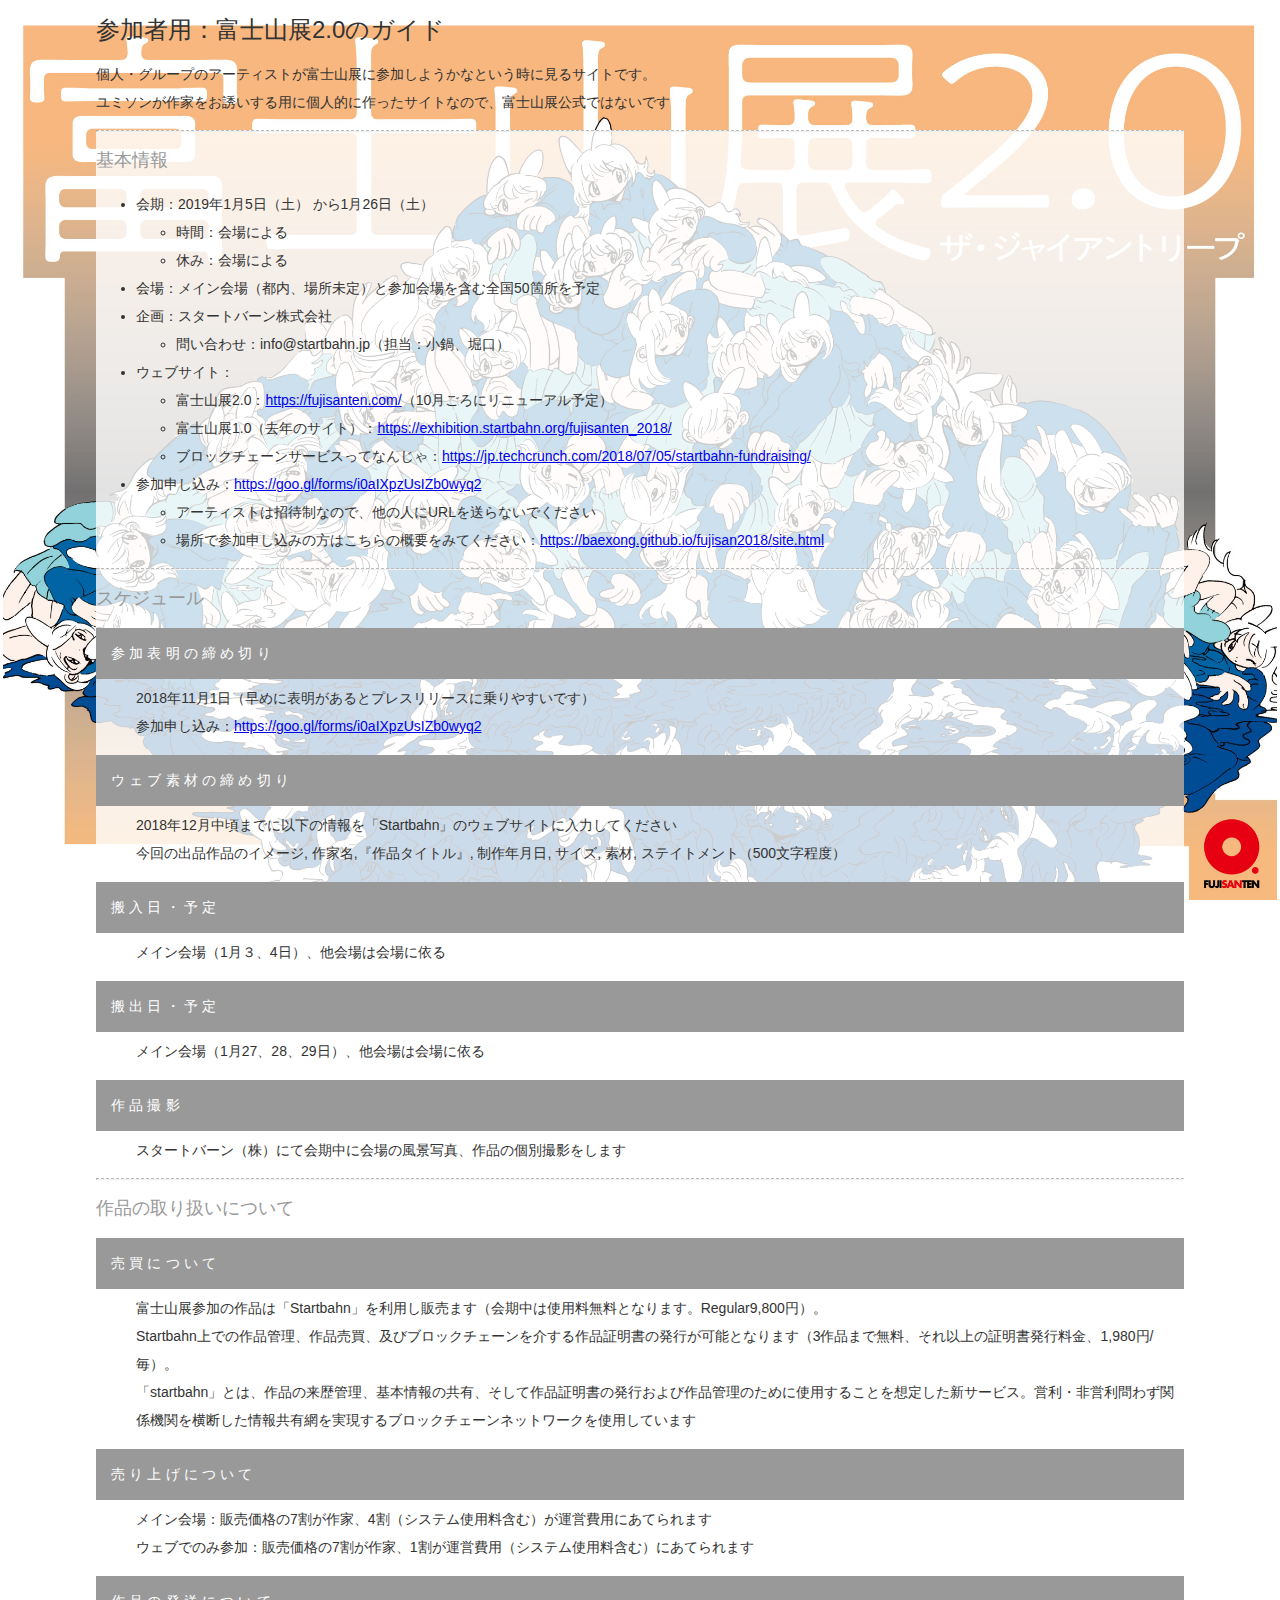
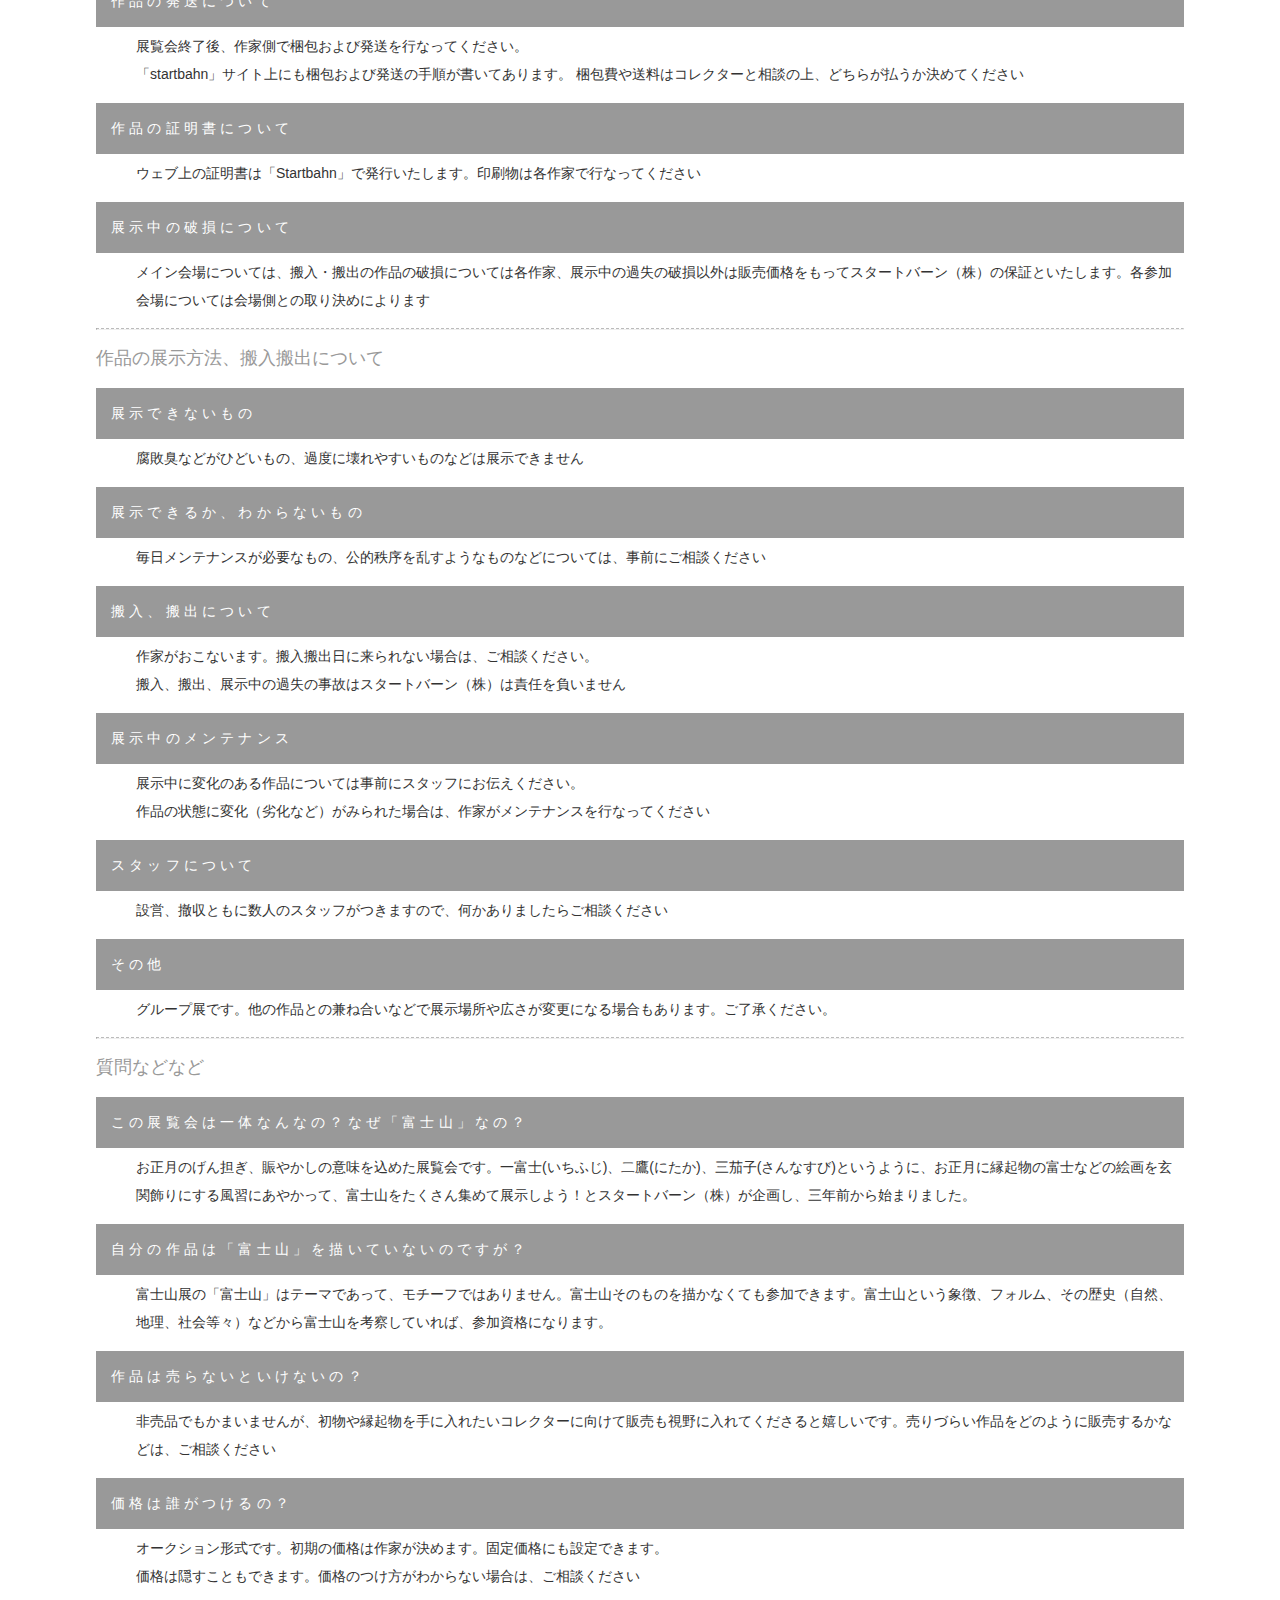
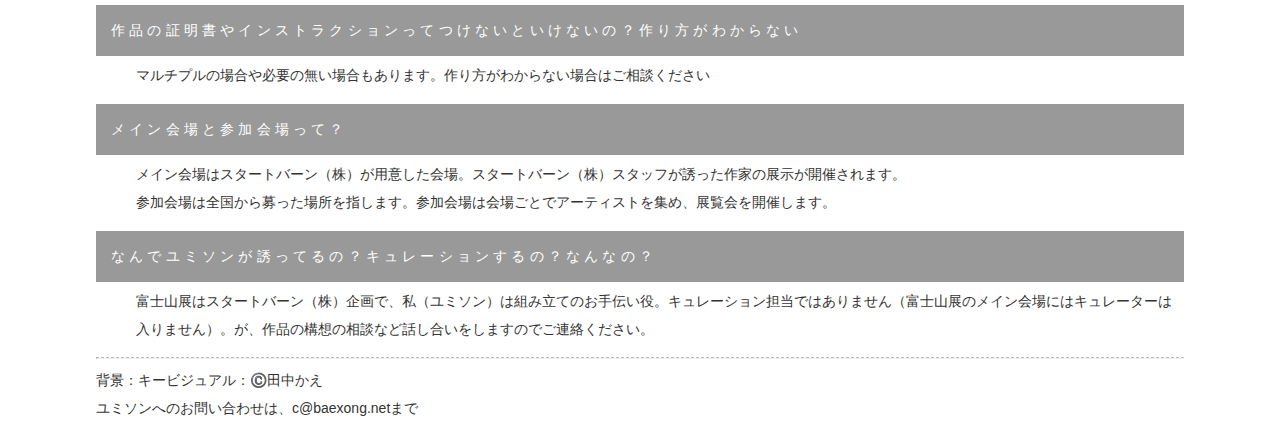
==== index.html @ 111a47f2 "Update index.html" ====
<!DOCTYPE html PUBLIC "-//W3C//DTD XHTML 1.0 Transitional//EN" "http://www.w3.org/TR/xhtml1/DTD/xhtml1-transitional.dtd">
<html xmlns="http://www.w3.org/1999/xhtml">
<head>
<meta name="ROBOTS" content="NOINDEX,NOFOLLOW">
<meta http-equiv="Content-Type" content="text/html; charset=UTF-8" />
<title>fujisanten2018-QandA</title>
<link href="main.css" rel="stylesheet" type="text/css" />
</head>

<body>
<div>
  <h1>参加者用：富士山展2.0のガイド</h1>
  <p>個人・グループのアーティストが富士山展に参加しようかなという時に見るサイトです。<br />ユミソンが作家をお誘いする用に個人的に作ったサイトなので、富士山展公式ではないです</p>
</div>
<div class="info-main">
  <hr />
  <h2>基本情報</h2>
  <ul>
    <li>会期：2019年1月5日（土） から1月26日（土）
      <ul>
        <li>時間：会場による</li>
        <li>休み：会場による</li>
      </ul>
    </li>
    <li>会場：メイン会場（都内、場所未定）と参加会場を含む全国50箇所を予定</li>
    <li>企画：スタートバーン株式会社
      <ul>
        <li>問い合わせ：info@startbahn.jp（担当：小鍋、堀口）</li>
      </ul>
    </li>
    <li>ウェブサイト：
      <ul>
        <li>富士山展2.0：<a href="https://fujisanten.com" target="_blank">https://fujisanten.com/</a>（10月ごろにリニューアル予定）</li>
        <li>富士山展1.0（去年のサイト）：<a href="https://exhibition.startbahn.org/fujisanten_2018/" target="_blank">https://exhibition.startbahn.org/fujisanten_2018/</a></li>
        <li>ブロックチェーンサービスってなんじゃ：<a href="https://jp.techcrunch.com/2018/07/05/startbahn-fundraising/" target="_blank">https://jp.techcrunch.com/2018/07/05/startbahn-fundraising/</a></li>
      </ul>
    </li>
    <li>
      参加申し込み：<a href="https://goo.gl/forms/i0aIXpzUsIZb0wyq2" target="new">https://goo.gl/forms/i0aIXpzUsIZb0wyq2</a>
      <ul>
        <li>アーティストは招待制なので、他の人にURLを送らないでください </li>
        <li>場所で参加申し込みの方はこちらの概要をみてください：<a href="https://baexong.github.io/fujisan2018/site.html" target="_blank">https://baexong.github.io/fujisan2018/site.html</a></li>
      </ul>
    </li>
  </ul>
  <hr />
  <h2>スケジュール</h2>
  <dl>
    <dt>参加表明の締め切り</dt>
    <dd>2018年11月1日（早めに表明があるとプレスリリースに乗りやすいです）<br />
      参加申し込み：<a href="https://goo.gl/forms/i0aIXpzUsIZb0wyq2" target="new">https://goo.gl/forms/i0aIXpzUsIZb0wyq2</a></dd>
    <dt>ウェブ素材の締め切り</dt>
    <dd>2018年12月中頃までに以下の情報を「Startbahn」のウェブサイトに入力してください<br />
      今回の出品作品のイメージ, 作家名,『作品タイトル』, 制作年月日, サイズ, 素材, ステイトメント（500文字程度）</dd>
    <!-- <dt>キャプション制作の締め切り</dt>
    <dd>2018年12月27日までに以下の情報をお送りください<br />
      作家名,『作品タイトル』, 制作年月日, サイズ, 素材</dd> -->
    <dt>搬入日・予定</dt>
    <dd>メイン会場（1月３、4日）、他会場は会場に依る</dd>
    <dt>搬出日・予定</dt>
    <dd>メイン会場（1月27、28、29日）、他会場は会場に依る</dd>
    <dt>作品撮影</dt>
    <dd>スタートバーン（株）にて会期中に会場の風景写真、作品の個別撮影をします</dd>
  </dl>
  <hr />
  <h2>作品の取り扱いについて</h2>
  <dl>
    <dt>売買について</dt>
    <dd> 富士山展参加の作品は「Startbahn」を利用し販売ます（会期中は使用料無料となります。Regular9,800円）。<br />
      Startbahn上での作品管理、作品売買、及びブロックチェーンを介する作品証明書の発行が可能となります（3作品まで無料、それ以上の証明書発行料金、1,980円/毎）。<br />
      「startbahn」とは、作品の来歴管理、基本情報の共有、そして作品証明書の発行および作品管理のために使用することを想定した新サービス。営利・非営利問わず関係機関を横断した情報共有網を実現するブロックチェーンネットワークを使用しています </dd>
    <dt>売り上げについて</dt>
    <dd>メイン会場：販売価格の7割が作家、4割（システム使用料含む）が運営費用にあてられます<br />
      ウェブでのみ参加：販売価格の7割が作家、1割が運営費用（システム使用料含む）にあてられます<br />
      <!-- 参加会場：会場により売り上げの割合は変わります<br />
      （手数料：通常、Regular10%）</dd> -->
    <dt>作品の発送について</dt>
    <dd>展覧会終了後、作家側で梱包および発送を行なってください。<br />
      「startbahn」サイト上にも梱包および発送の手順が書いてあります。
      梱包費や送料はコレクターと相談の上、どちらが払うか決めてください</dd>
    <dt>作品の証明書について</dt>
    <dd>ウェブ上の証明書は「Startbahn」で発行いたします。印刷物は各作家で行なってください</dd>
    <dt>展示中の破損について</dt>
    <dd>メイン会場については、搬入・搬出の作品の破損については各作家、展示中の過失の破損以外は販売価格をもってスタートバーン（株）の保証といたします。各参加会場については会場側との取り決めによります</dd>
  </dl>
  <hr />
  <h2>作品の展示方法、搬入搬出について</h2>
  <dl>
    <dt>展示できないもの</dt>
    <dd>腐敗臭などがひどいもの、過度に壊れやすいものなどは展示できません</dd>
    <dt>展示できるか、わからないもの</dt>
    <dd>毎日メンテナンスが必要なもの、公的秩序を乱すようなものなどについては、事前にご相談ください</dd>
    <dt>搬入、搬出について</dt>
    <dd>作家がおこないます。搬入搬出日に来られない場合は、ご相談ください。<br />
      搬入、搬出、展示中の過失の事故はスタートバーン（株）は責任を負いません</dd>
    <dt>展示中のメンテナンス</dt>
    <dd>展示中に変化のある作品については事前にスタッフにお伝えください。<br />
      作品の状態に変化（劣化など）がみられた場合は、作家がメンテナンスを行なってください</dd>
    <dt>スタッフについて</dt>
    <dd>設営、撤収ともに数人のスタッフがつきますので、何かありましたらご相談ください</dd>
    <dt>その他</dt>
    <dd>グループ展です。他の作品との兼ね合いなどで展示場所や広さが変更になる場合もあります。ご了承ください。</dd>
  </dl>
  <hr />
  <h2>質問などなど</h2>
  <dl>
    <dt>この展覧会は一体なんなの？なぜ「富士山」なの？</dt>
    <dd>お正月のげん担ぎ、賑やかしの意味を込めた展覧会です。一富士(いちふじ)、二鷹(にたか)、三茄子(さんなすび)というように、お正月に縁起物の富士などの絵画を玄関飾りにする風習にあやかって、富士山をたくさん集めて展示しよう！とスタートバーン（株）が企画し、三年前から始まりました。</dd>
    <dt>自分の作品は「富士山」を描いていないのですが？</dt>
    <dd>富士山展の「富士山」はテーマであって、モチーフではありません。富士山そのものを描かなくても参加できます。富士山という象徴、フォルム、その歴史（自然、地理、社会等々）などから富士山を考察していれば、参加資格になります。</dd>
    <dt>作品は売らないといけないの？</dt>
    <dd>非売品でもかまいませんが、初物や縁起物を手に入れたいコレクターに向けて販売も視野に入れてくださると嬉しいです。売りづらい作品をどのように販売するかなどは、ご相談ください</dd>
    <dt>価格は誰がつけるの？</dt>
    <dd>オークション形式です。初期の価格は作家が決めます。固定価格にも設定できます。<br />
      価格は隠すこともできます。価格のつけ方がわからない場合は、ご相談ください</dd>
    <dt>作品の証明書やインストラクションってつけないといけないの？作り方がわからない</dt>
    <dd>マルチプルの場合や必要の無い場合もあります。作り方がわからない場合はご相談ください</dd>
    <dt>メイン会場と参加会場って？</dt>
    <dd>メイン会場はスタートバーン（株）が用意した会場。スタートバーン（株）スタッフが誘った作家の展示が開催されます。<br />
      参加会場は全国から募った場所を指します。参加会場は会場ごとでアーティストを集め、展覧会を開催します。</dd>
    <dt>なんでユミソンが誘ってるの？キュレーションするの？なんなの？</dt>
    <dd>富士山展はスタートバーン（株）企画で、私（ユミソン）は組み立てのお手伝い役。キュレーション担当ではありません（富士山展のメイン会場にはキュレーターは入りません）。が、作品の構想の相談など話し合いをしますのでご連絡ください。</dd>
  </dl>
  <hr />
  背景：キービジュアル：©️田中かえ<br />
ユミソンへのお問い合わせは、c@baexong.netまで<br />
</div>
</body>
</html>
---- main.css ----
@charset "UTF-8";
/* CSS Document */
body{
	margin: 0;
	color: #333;
	background-attachment: fixed;
	background-image: url(hero.jpg);
	background-repeat: no-repeat;
	background-size: contain;
	font-family: "Hiragino Kaku Gothic Pro", Osaka, "メイリオ", "ＭＳ Ｐゴシック", "MS PGothic", Verdana, Arial, sans-serif;
	font-size: 14px;
	line-height: 1.6px;
	background-position: center;
}
h1{
	font-size: 24px;
	font-weight: 100;
	color: #333;
}
h2{
	font-size: 18px;
	font-weight: normal;
	font-family: "ＭＳ ゴシック", "MS Gothic", "Osaka－等幅", Osaka-mono, monospace;
	color: #999;
}
hr{
	border-top: 1px dashed #bbb;
}
div{
	margin: 0 auto;
	width: 85%;
	line-height: 2em;
	}
div.info-main{
	background: rgba(255,255,255,0.8);
	}
dt{
	line-height: 1.5em;
	font-weight: normal;
	background-color: #999999;
	letter-spacing: 0.3em;
	padding: 15px;
	color: #FFF;
	margin-top: 15px;
	margin-bottom: 5px;
}
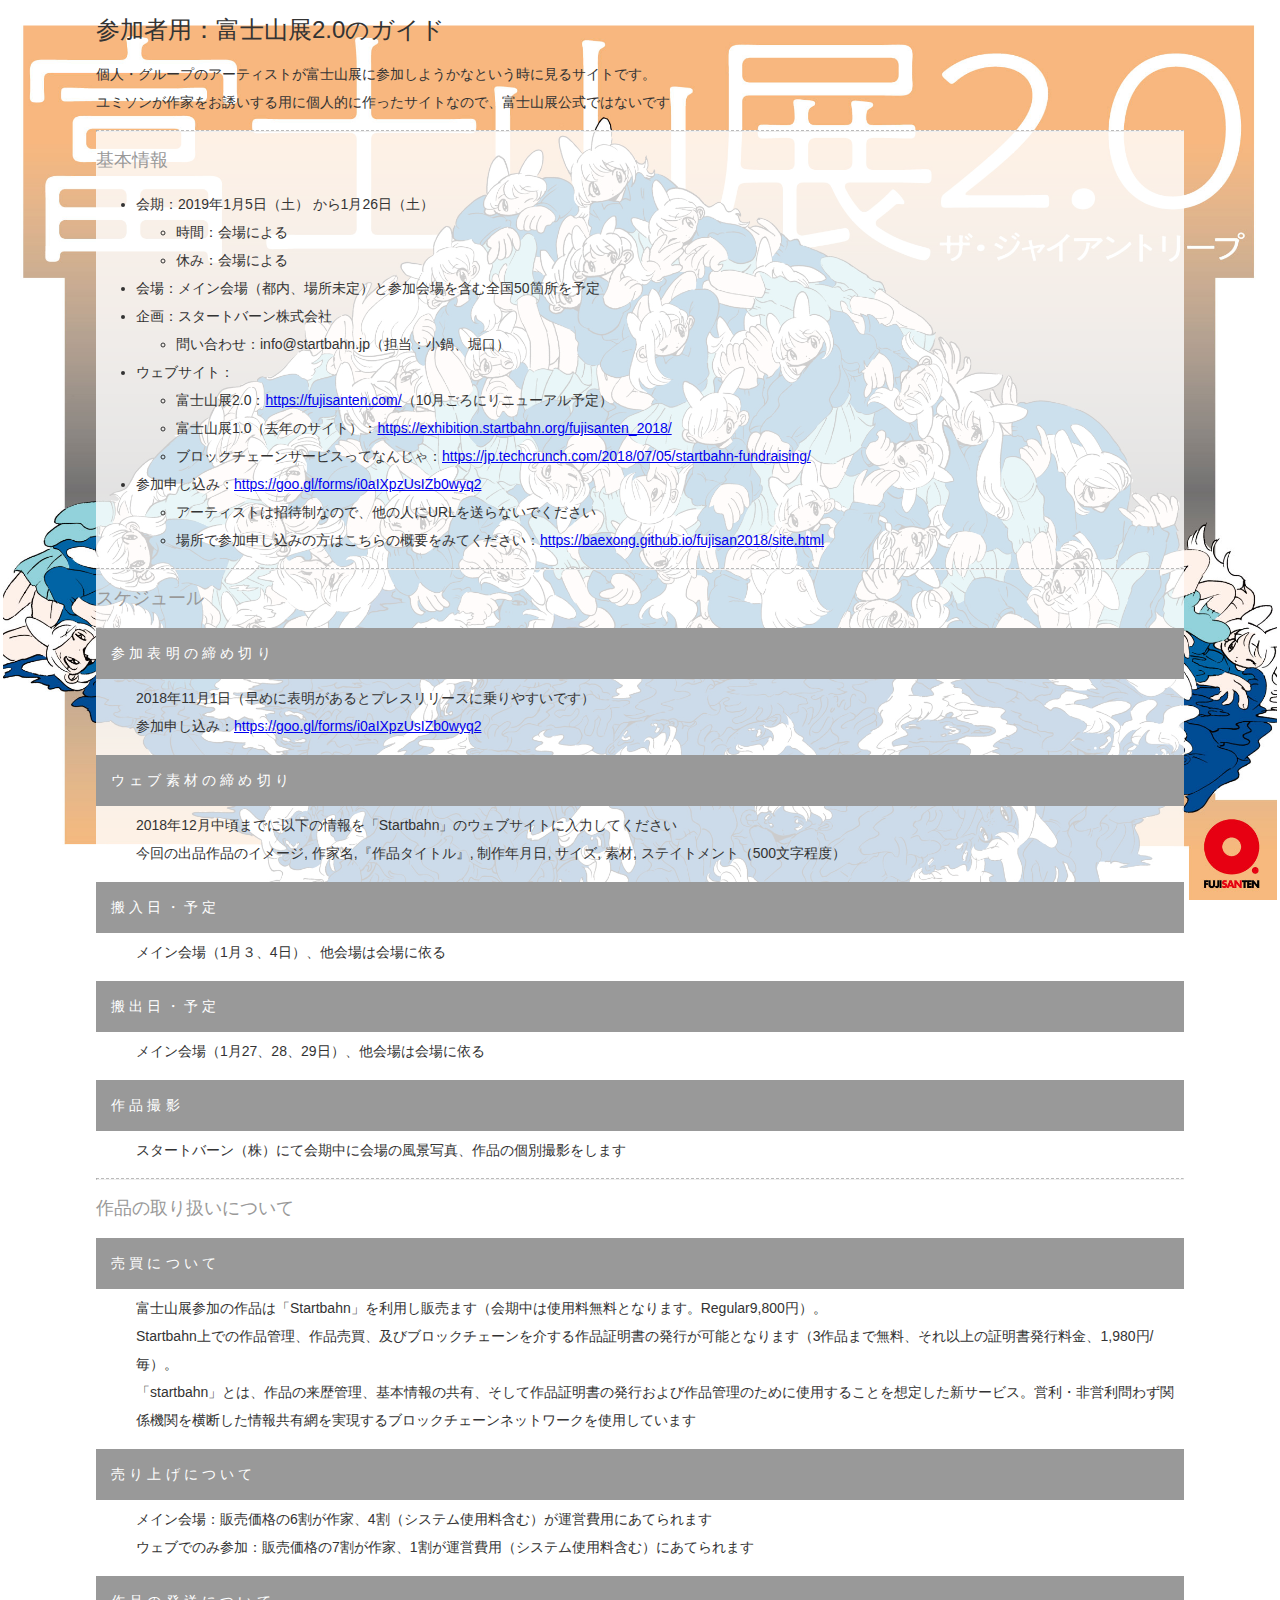
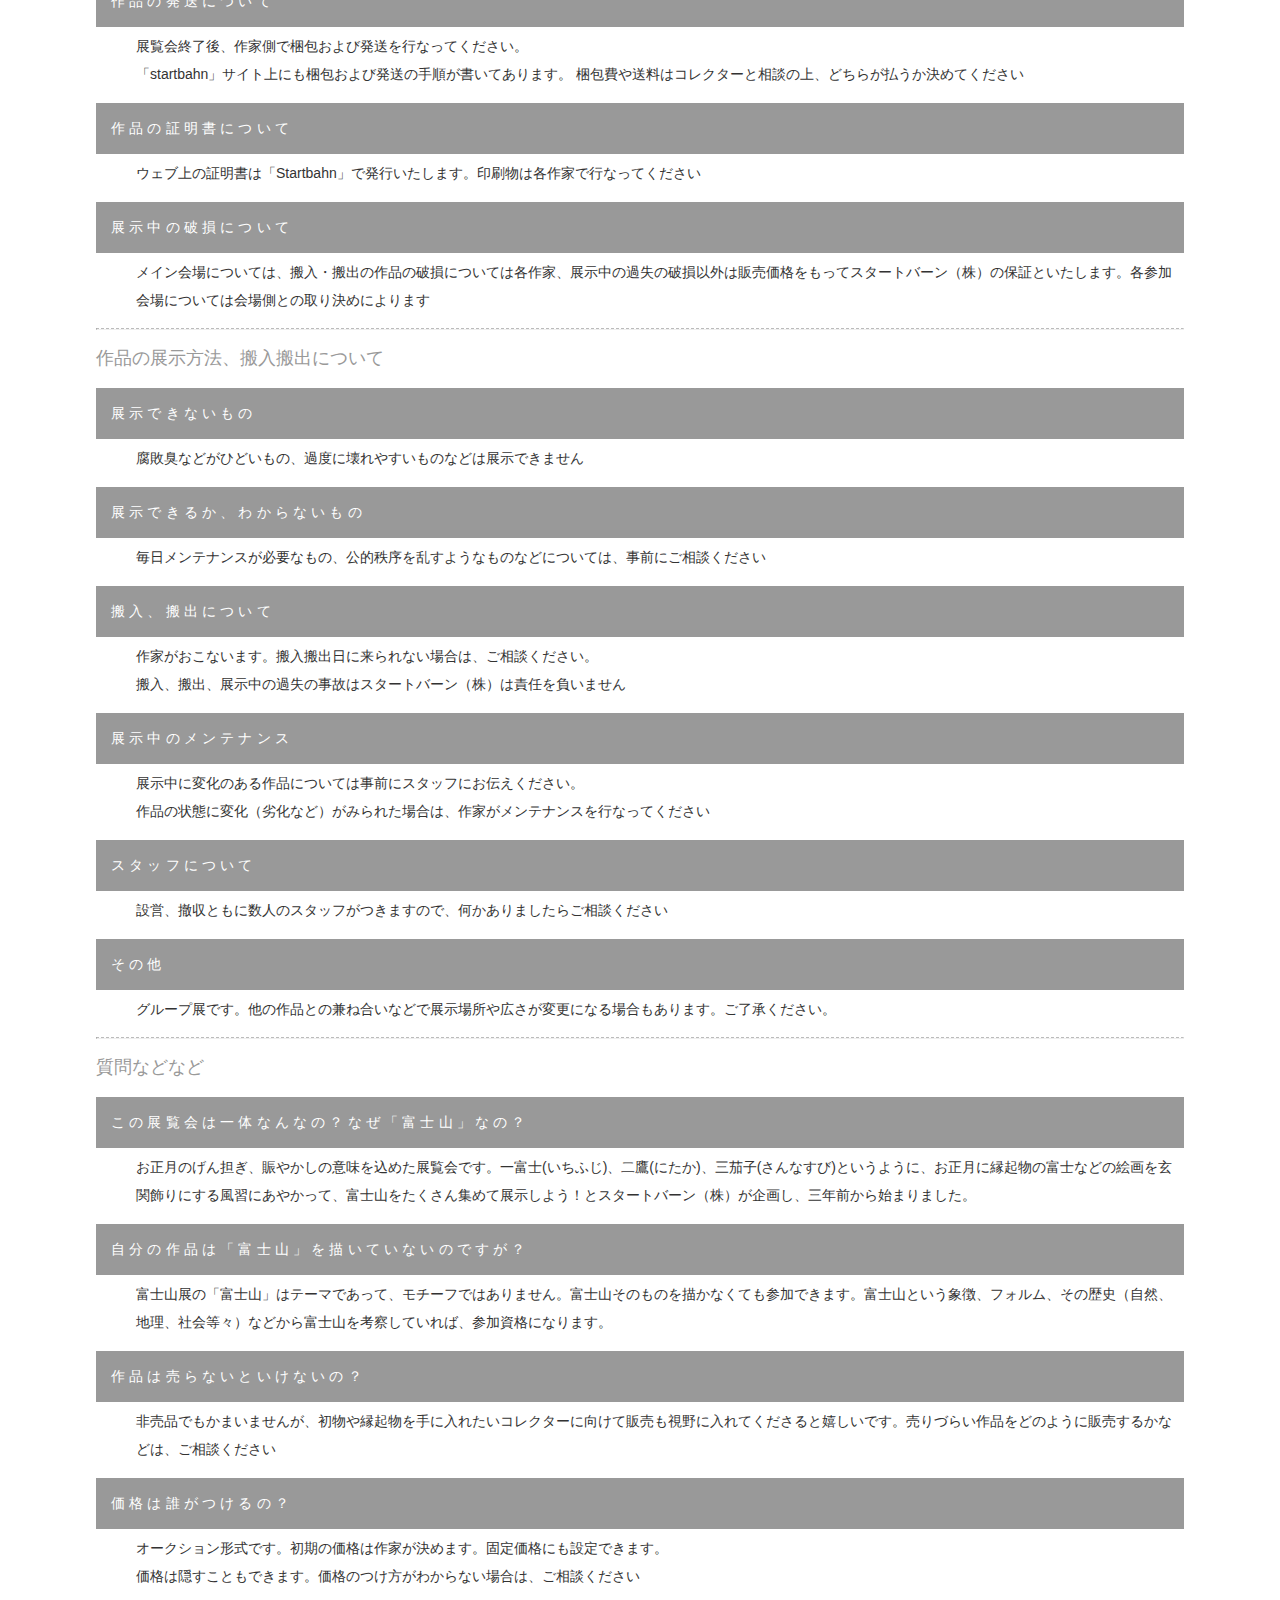
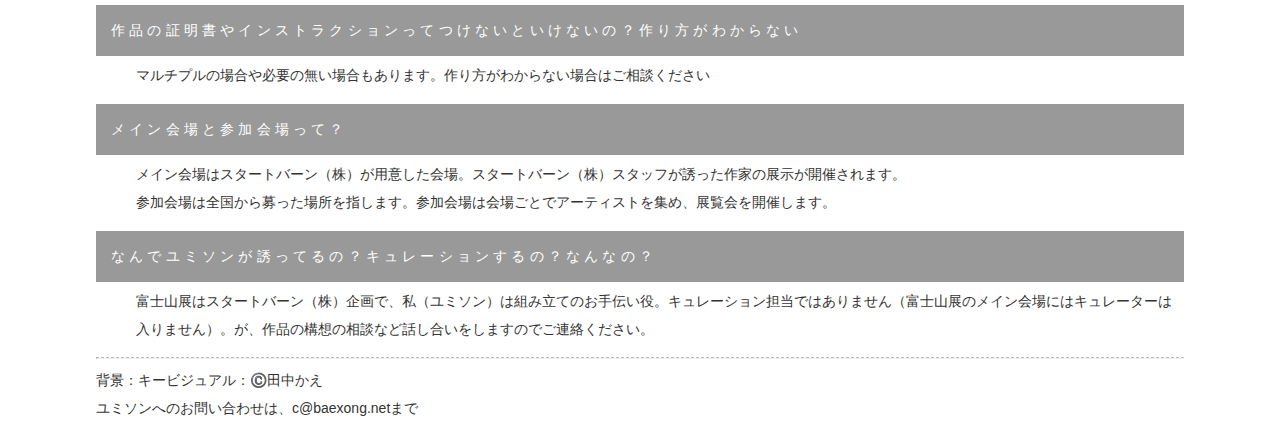
==== commit a398893a: "Update index.html" ====
--- a/index.html
+++ b/index.html
@@ -70,7 +70,7 @@
       Startbahn上での作品管理、作品売買、及びブロックチェーンを介する作品証明書の発行が可能となります（3作品まで無料、それ以上の証明書発行料金、1,980円/毎）。<br />
       「startbahn」とは、作品の来歴管理、基本情報の共有、そして作品証明書の発行および作品管理のために使用することを想定した新サービス。営利・非営利問わず関係機関を横断した情報共有網を実現するブロックチェーンネットワークを使用しています </dd>
     <dt>売り上げについて</dt>
-    <dd>メイン会場：販売価格の7割が作家、4割（システム使用料含む）が運営費用にあてられます<br />
+    <dd>メイン会場：販売価格の6割が作家、4割（システム使用料含む）が運営費用にあてられます<br />
       ウェブでのみ参加：販売価格の7割が作家、1割が運営費用（システム使用料含む）にあてられます<br />
       <!-- 参加会場：会場により売り上げの割合は変わります<br />
       （手数料：通常、Regular10%）</dd> -->
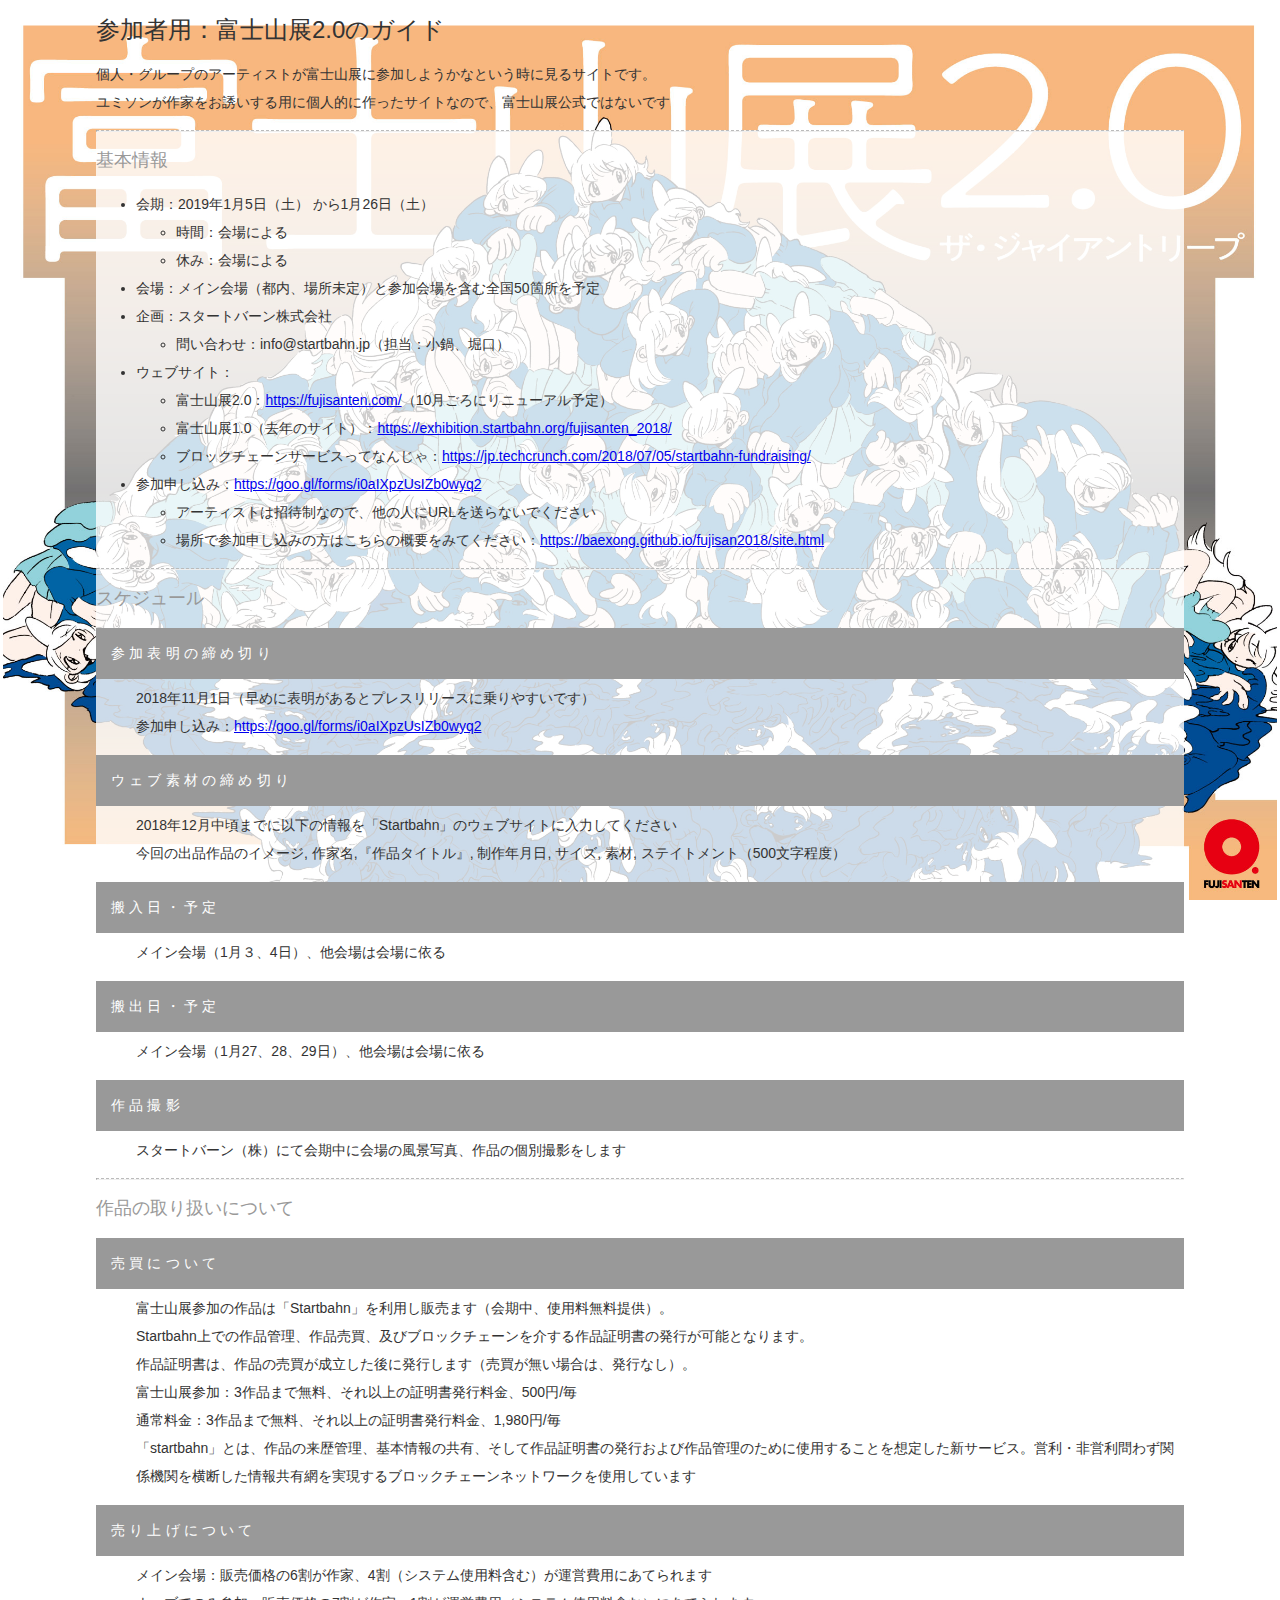
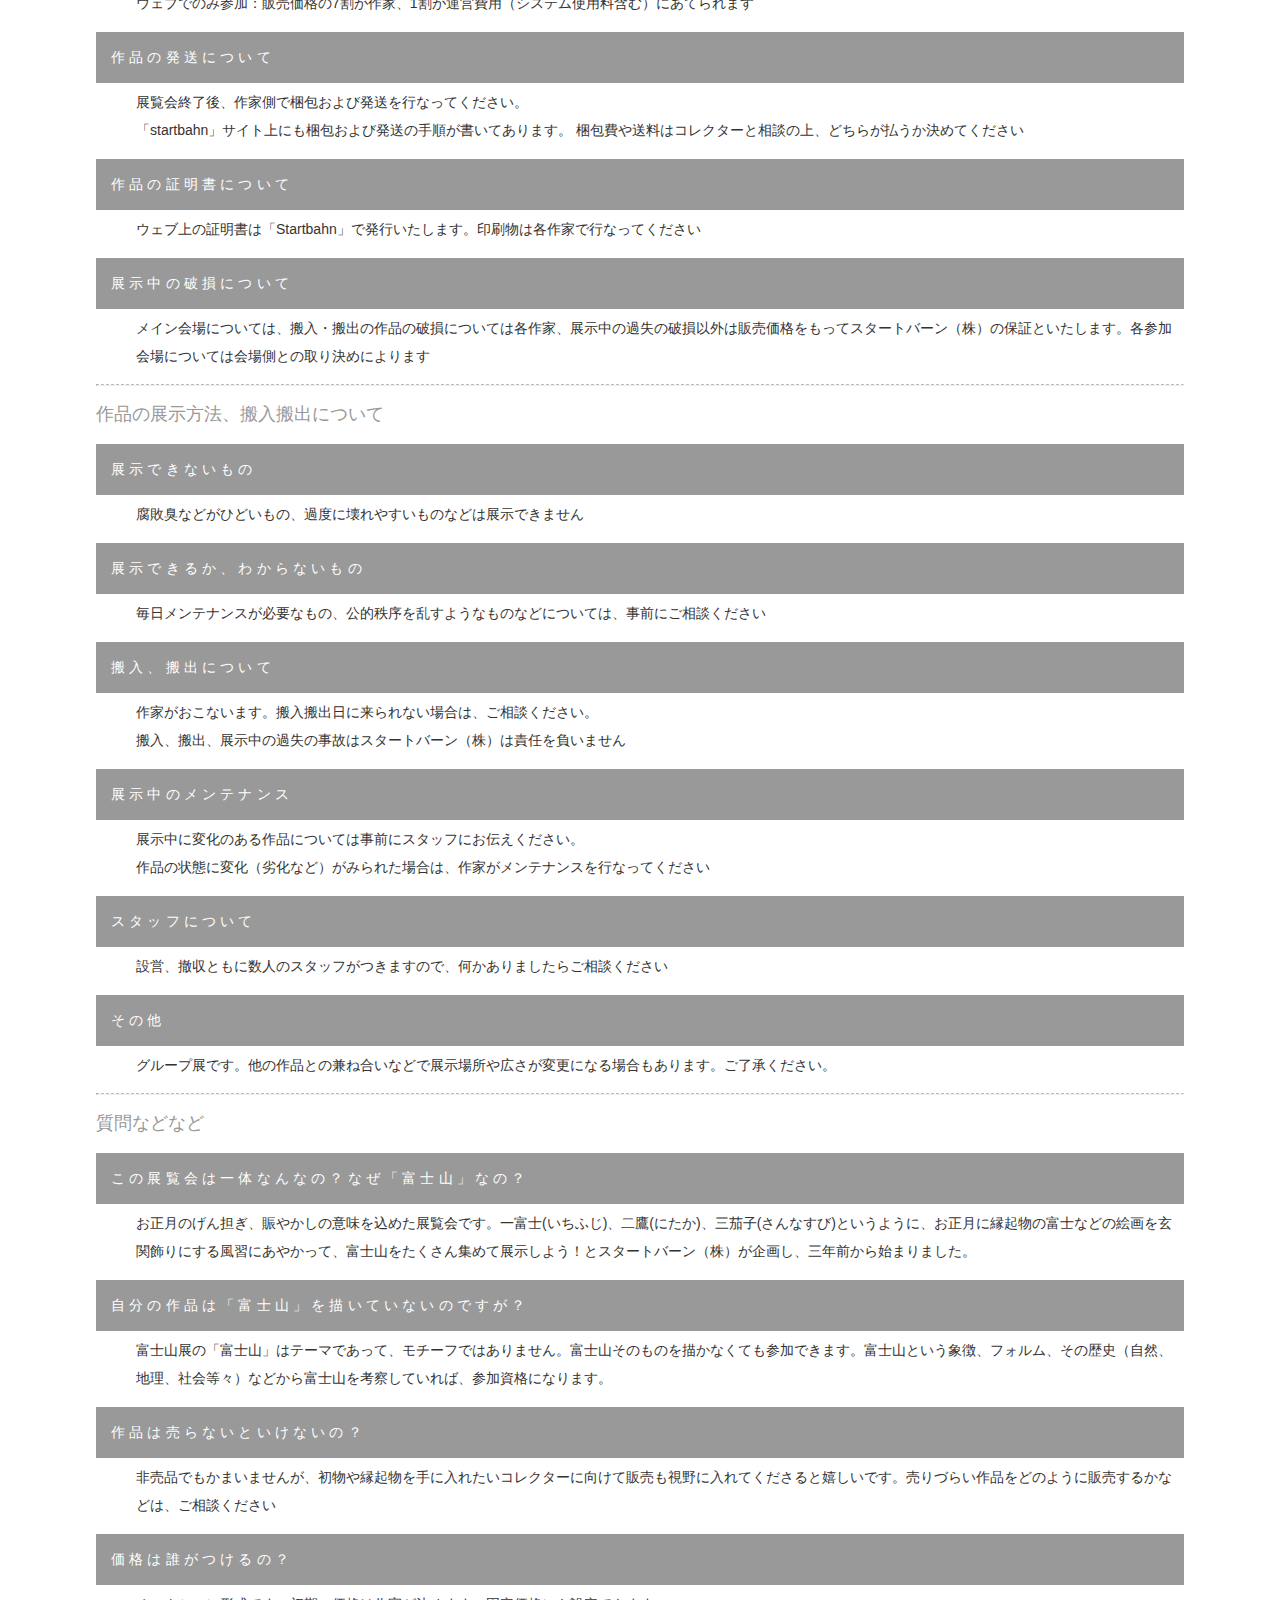
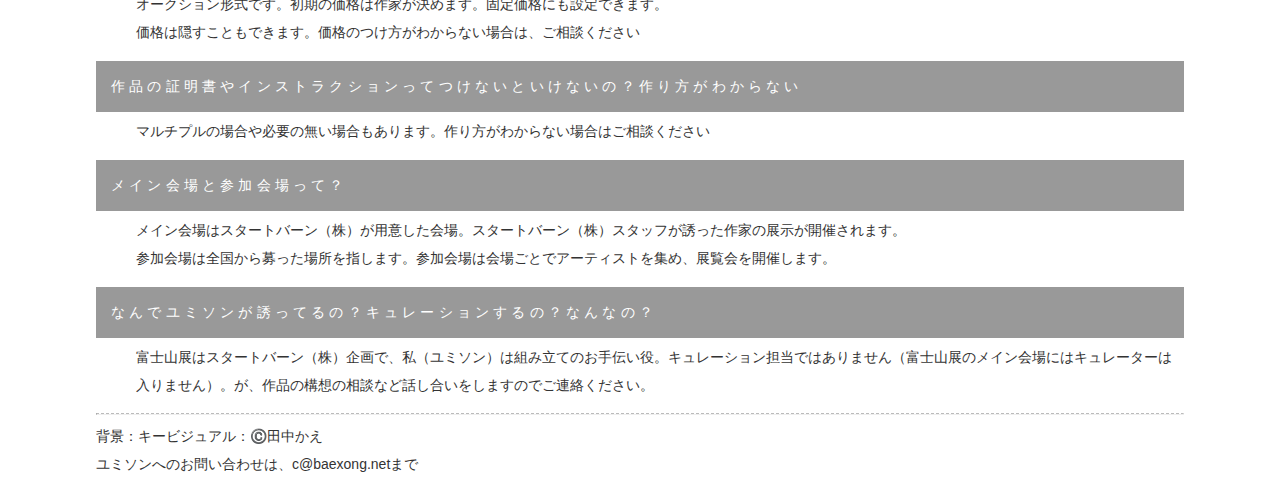
==== commit e23a0cfa: "Update index.html" ====
--- a/index.html
+++ b/index.html
@@ -66,14 +66,15 @@
   <h2>作品の取り扱いについて</h2>
   <dl>
     <dt>売買について</dt>
-    <dd> 富士山展参加の作品は「Startbahn」を利用し販売ます（会期中は使用料無料となります。Regular9,800円）。<br />
-      Startbahn上での作品管理、作品売買、及びブロックチェーンを介する作品証明書の発行が可能となります（3作品まで無料、それ以上の証明書発行料金、1,980円/毎）。<br />
+    <dd> 富士山展参加の作品は「Startbahn」を利用し販売ます（会期中、使用料無料提供）。<br />
+      Startbahn上での作品管理、作品売買、及びブロックチェーンを介する作品証明書の発行が可能となります。<br />
+      作品証明書は、作品の売買が成立した後に発行します（売買が無い場合は、発行なし）。<br />
+      富士山展参加：3作品まで無料、それ以上の証明書発行料金、500円/毎<br />
+      通常料金：3作品まで無料、それ以上の証明書発行料金、1,980円/毎<br />
       「startbahn」とは、作品の来歴管理、基本情報の共有、そして作品証明書の発行および作品管理のために使用することを想定した新サービス。営利・非営利問わず関係機関を横断した情報共有網を実現するブロックチェーンネットワークを使用しています </dd>
     <dt>売り上げについて</dt>
     <dd>メイン会場：販売価格の6割が作家、4割（システム使用料含む）が運営費用にあてられます<br />
       ウェブでのみ参加：販売価格の7割が作家、1割が運営費用（システム使用料含む）にあてられます<br />
-      <!-- 参加会場：会場により売り上げの割合は変わります<br />
-      （手数料：通常、Regular10%）</dd> -->
     <dt>作品の発送について</dt>
     <dd>展覧会終了後、作家側で梱包および発送を行なってください。<br />
       「startbahn」サイト上にも梱包および発送の手順が書いてあります。
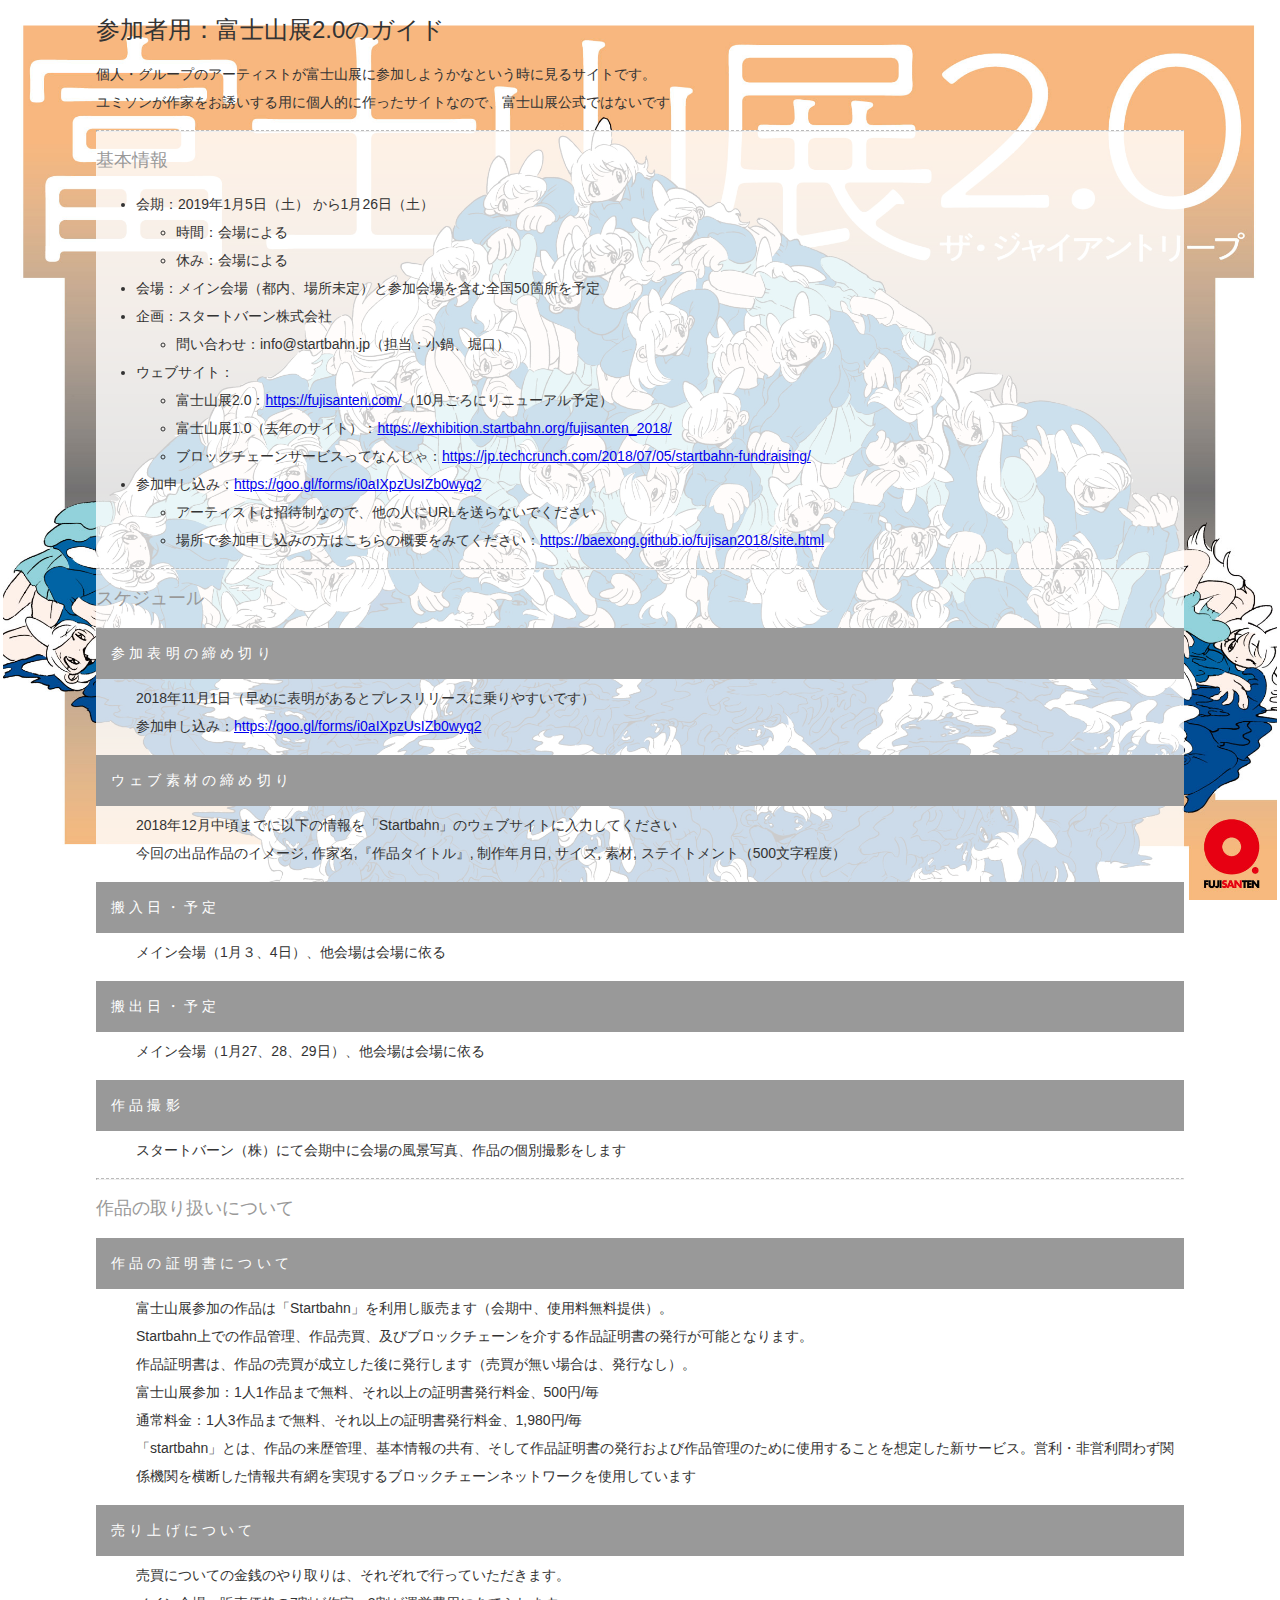
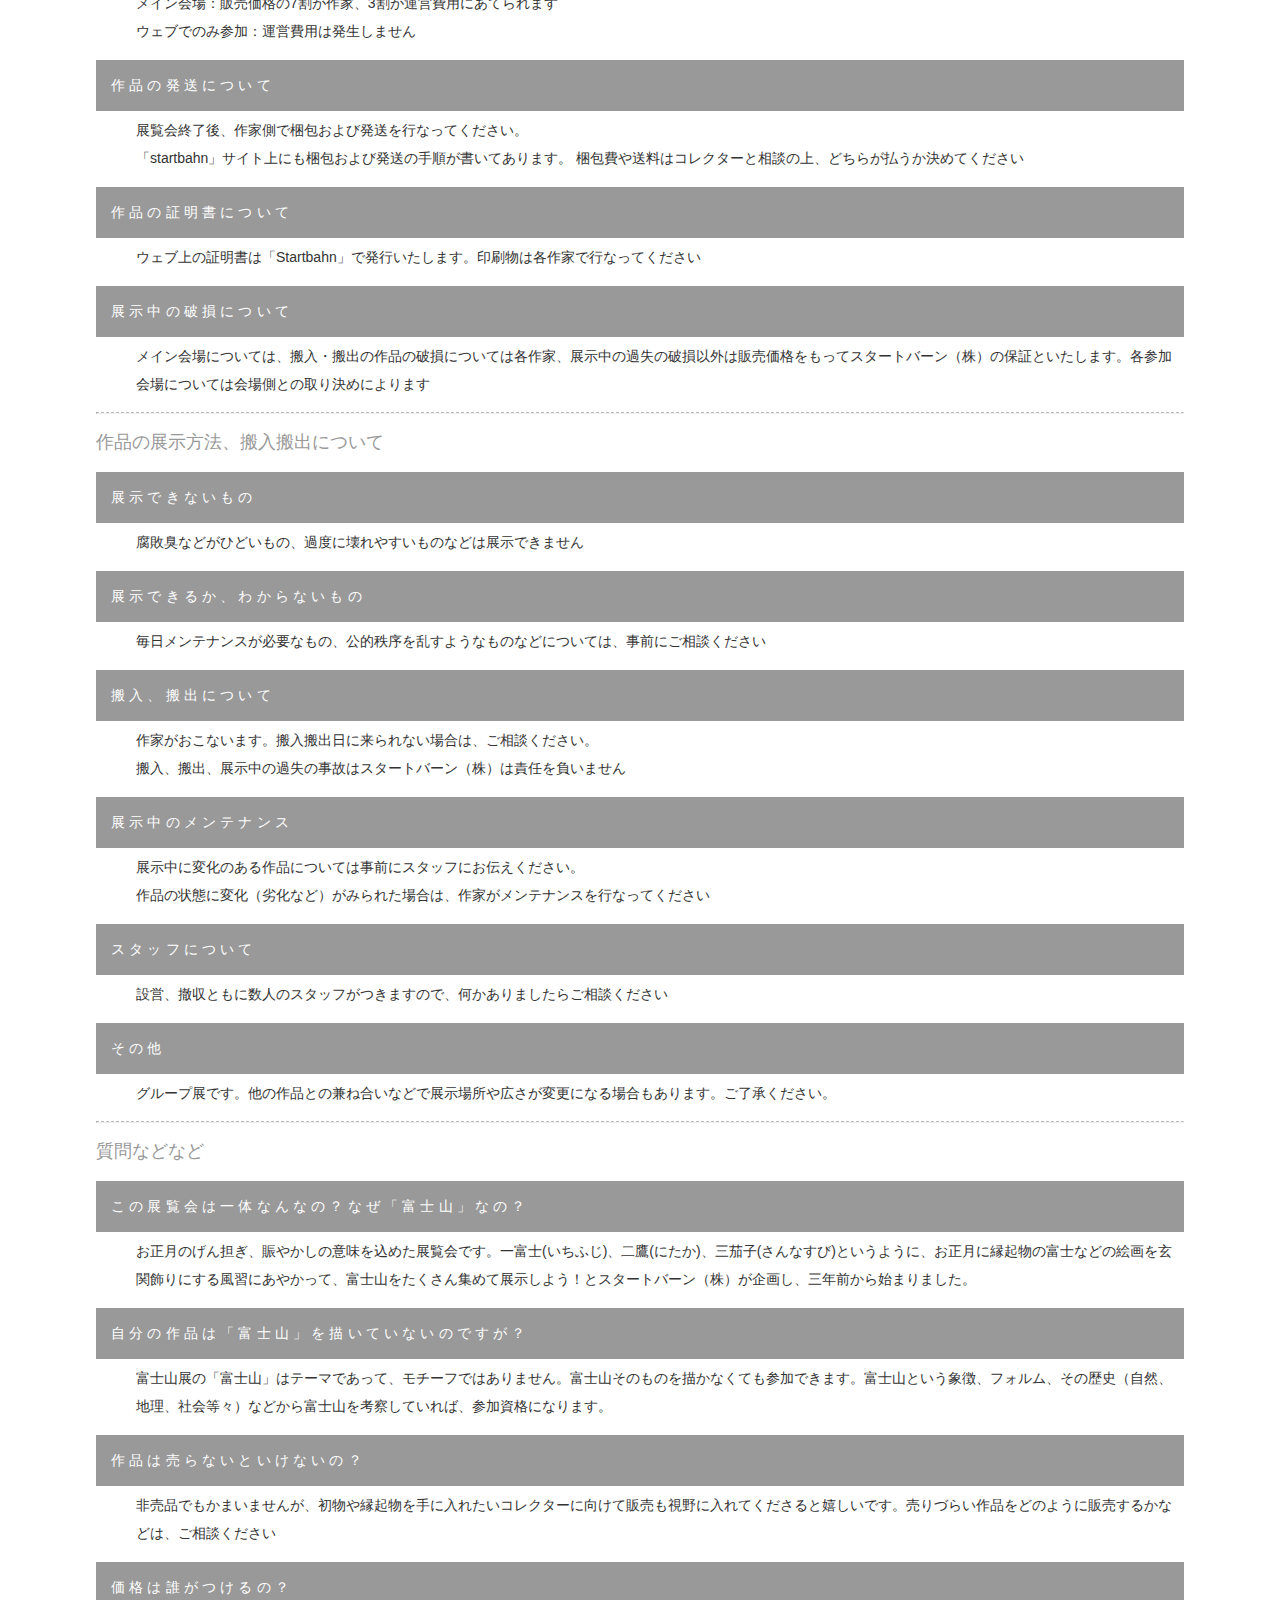
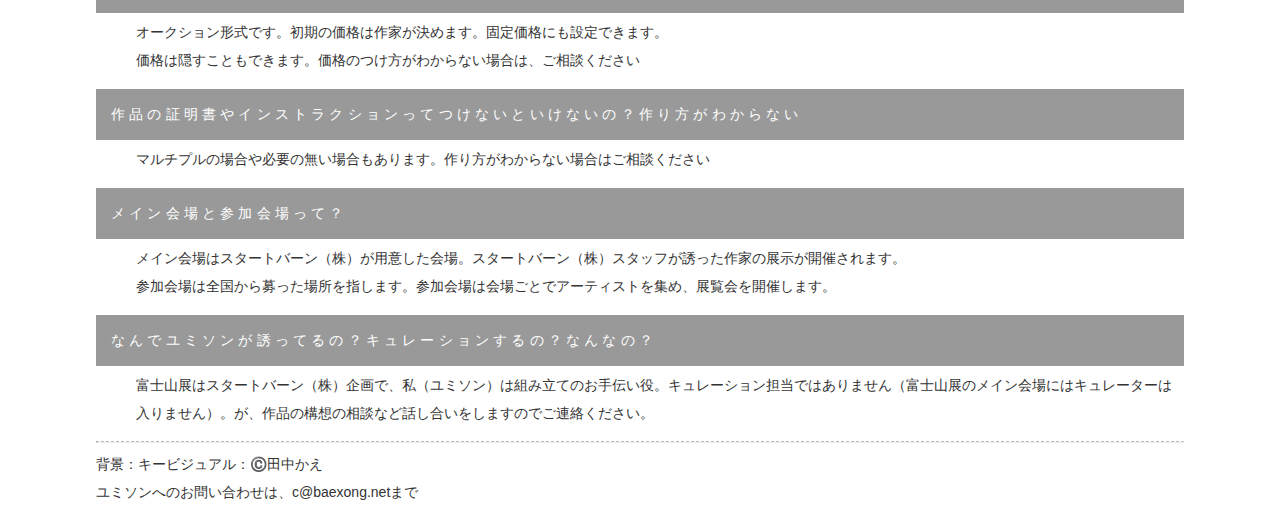
==== commit 092ebed4: "Update index.html" ====
--- a/index.html
+++ b/index.html
@@ -6,7 +6,7 @@
 <title>fujisanten2018-QandA</title>
 <link href="main.css" rel="stylesheet" type="text/css" />
 </head>
-
+  
 <body>
 <div>
   <h1>参加者用：富士山展2.0のガイド</h1>
@@ -65,16 +65,17 @@
   <hr />
   <h2>作品の取り扱いについて</h2>
   <dl>
-    <dt>売買について</dt>
+    <dt>作品の証明書について</dt>
     <dd> 富士山展参加の作品は「Startbahn」を利用し販売ます（会期中、使用料無料提供）。<br />
       Startbahn上での作品管理、作品売買、及びブロックチェーンを介する作品証明書の発行が可能となります。<br />
       作品証明書は、作品の売買が成立した後に発行します（売買が無い場合は、発行なし）。<br />
-      富士山展参加：3作品まで無料、それ以上の証明書発行料金、500円/毎<br />
-      通常料金：3作品まで無料、それ以上の証明書発行料金、1,980円/毎<br />
+      富士山展参加：1人1作品まで無料、それ以上の証明書発行料金、500円/毎<br />
+      通常料金：1人3作品まで無料、それ以上の証明書発行料金、1,980円/毎<br />
       「startbahn」とは、作品の来歴管理、基本情報の共有、そして作品証明書の発行および作品管理のために使用することを想定した新サービス。営利・非営利問わず関係機関を横断した情報共有網を実現するブロックチェーンネットワークを使用しています </dd>
     <dt>売り上げについて</dt>
-    <dd>メイン会場：販売価格の6割が作家、4割（システム使用料含む）が運営費用にあてられます<br />
-      ウェブでのみ参加：販売価格の7割が作家、1割が運営費用（システム使用料含む）にあてられます<br />
+    <dd>売買についての金銭のやり取りは、それぞれで行っていただきます。<br />
+      メイン会場：販売価格の7割が作家、3割が運営費用にあてられます<br />
+      ウェブでのみ参加：運営費用は発生しません<br />
     <dt>作品の発送について</dt>
     <dd>展覧会終了後、作家側で梱包および発送を行なってください。<br />
       「startbahn」サイト上にも梱包および発送の手順が書いてあります。
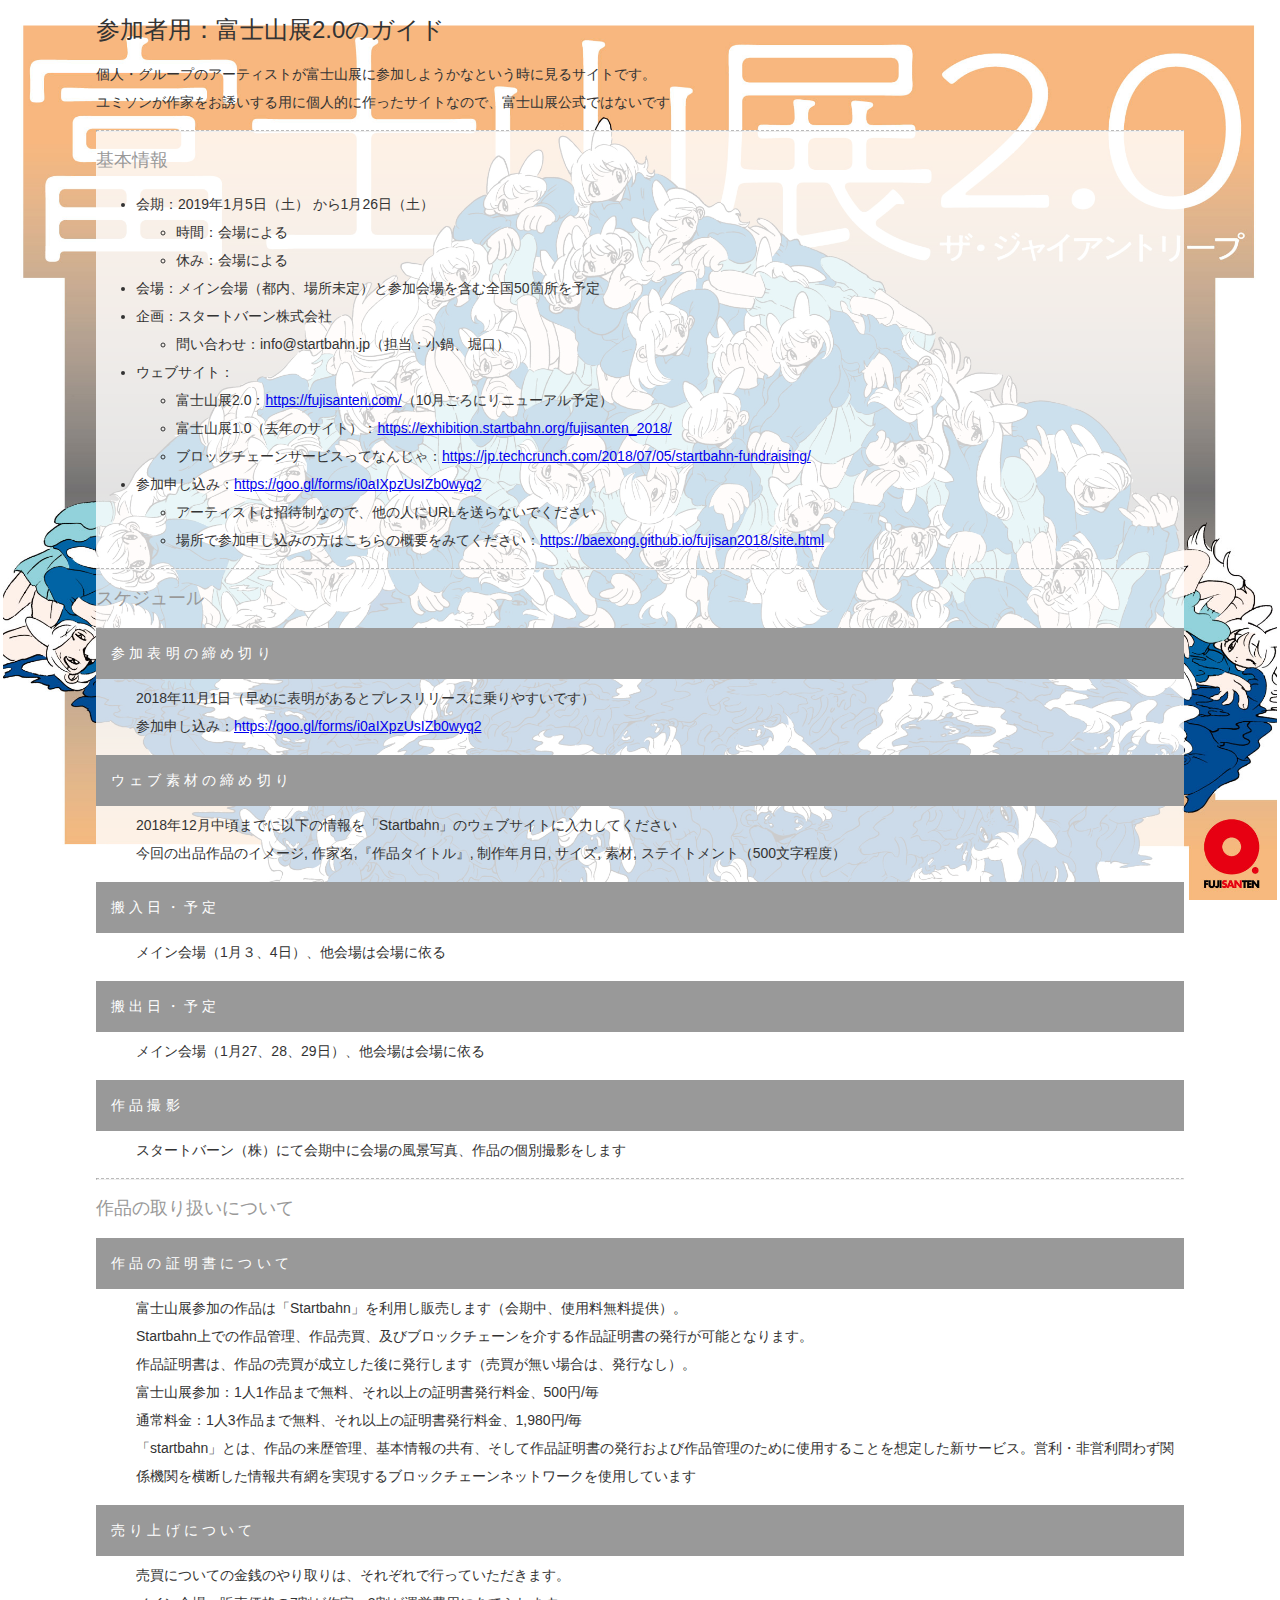
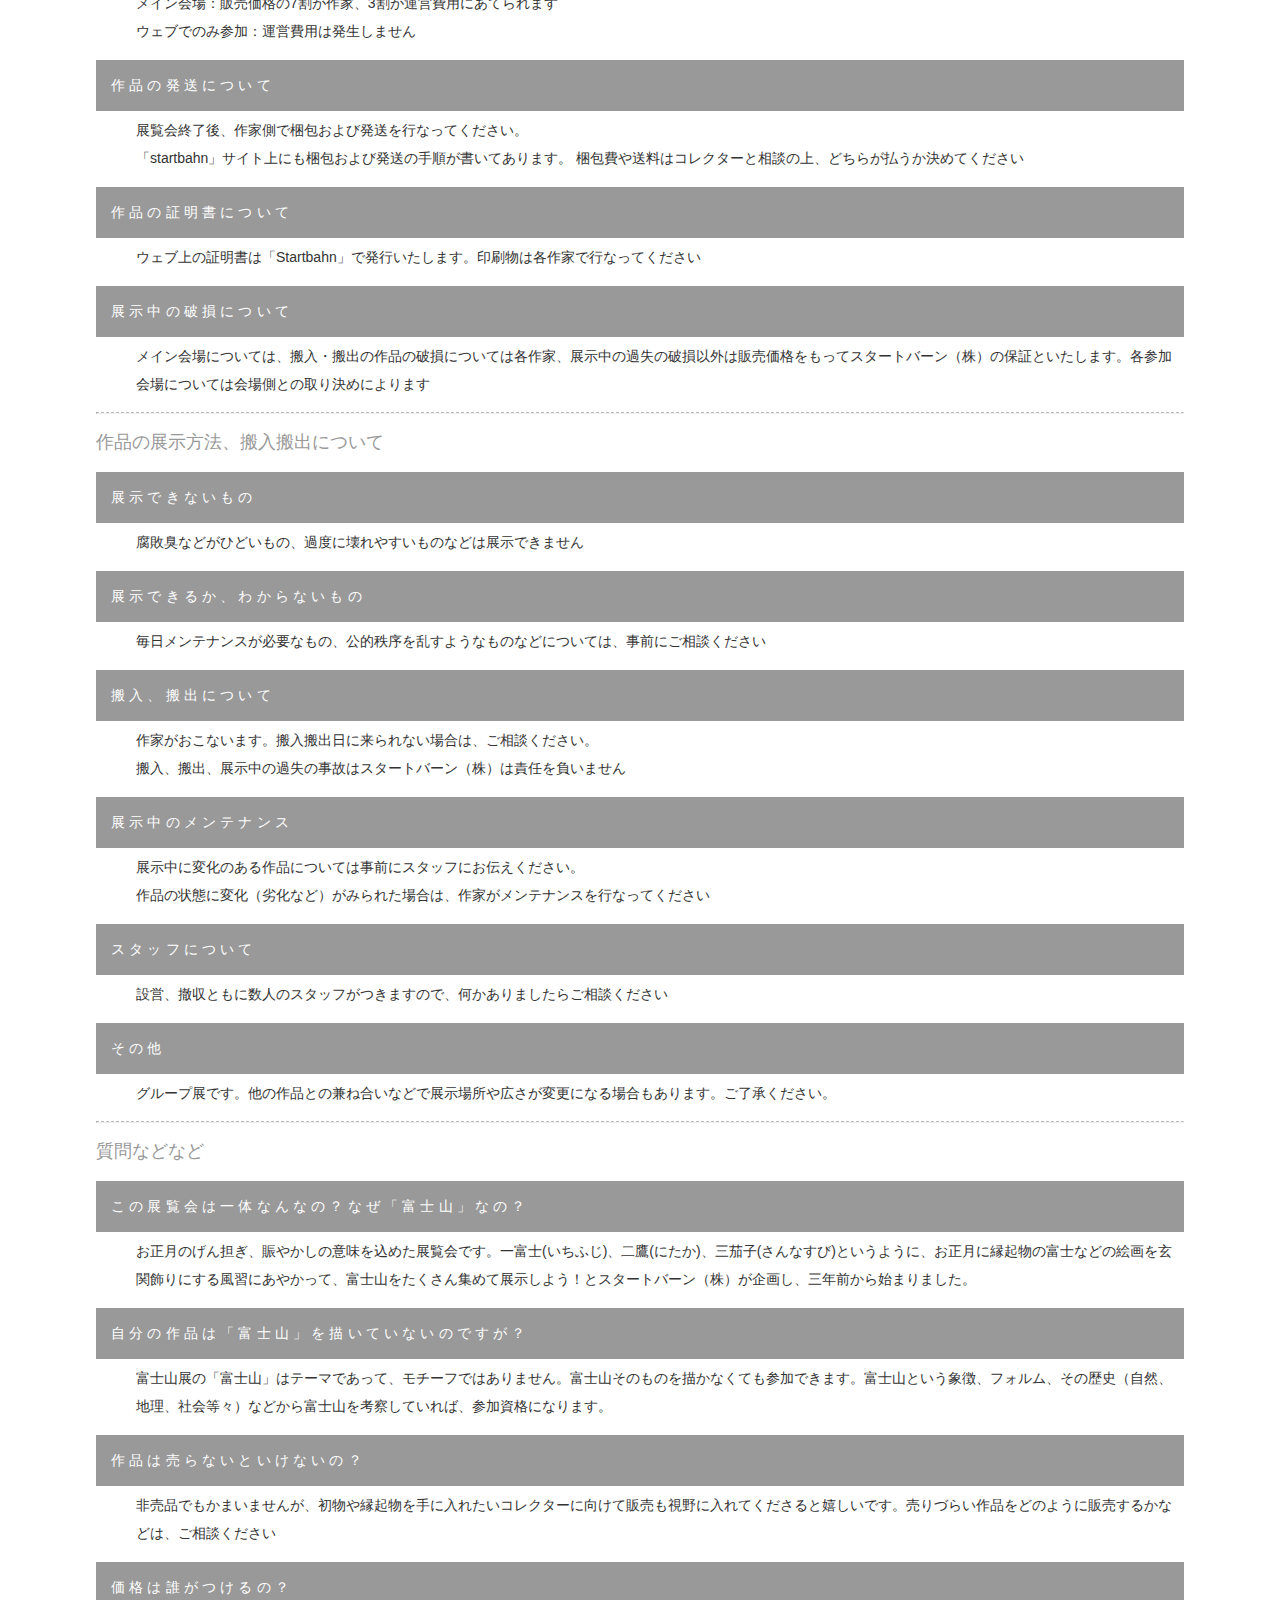
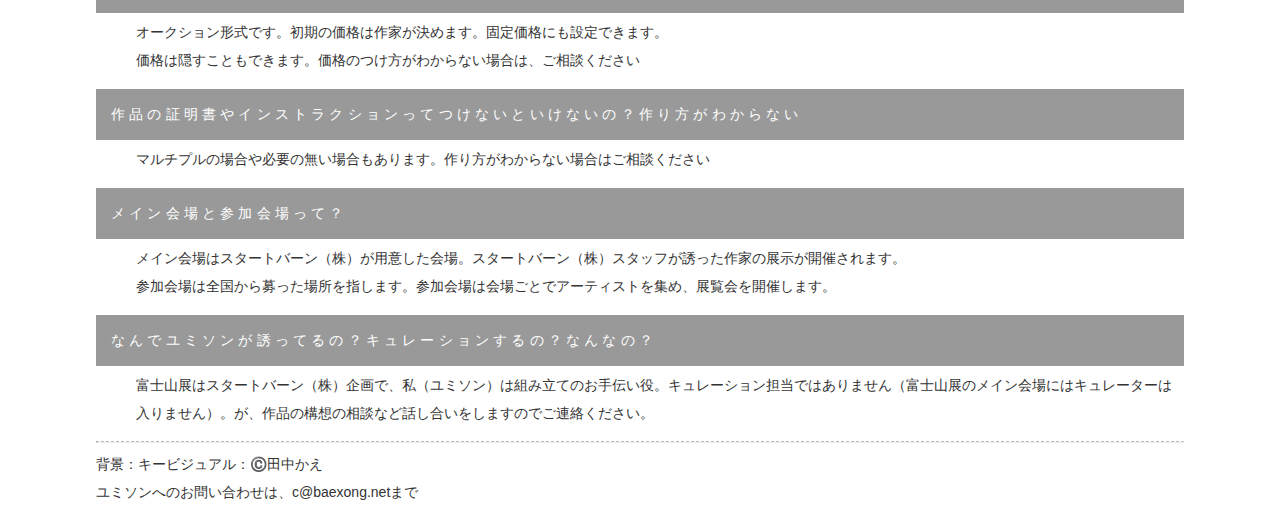
==== commit 1b348328: "Update index.html" ====
--- a/index.html
+++ b/index.html
@@ -66,7 +66,7 @@
   <h2>作品の取り扱いについて</h2>
   <dl>
     <dt>作品の証明書について</dt>
-    <dd> 富士山展参加の作品は「Startbahn」を利用し販売ます（会期中、使用料無料提供）。<br />
+    <dd> 富士山展参加の作品は「Startbahn」を利用し販売します（会期中、使用料無料提供）。<br />
       Startbahn上での作品管理、作品売買、及びブロックチェーンを介する作品証明書の発行が可能となります。<br />
       作品証明書は、作品の売買が成立した後に発行します（売買が無い場合は、発行なし）。<br />
       富士山展参加：1人1作品まで無料、それ以上の証明書発行料金、500円/毎<br />
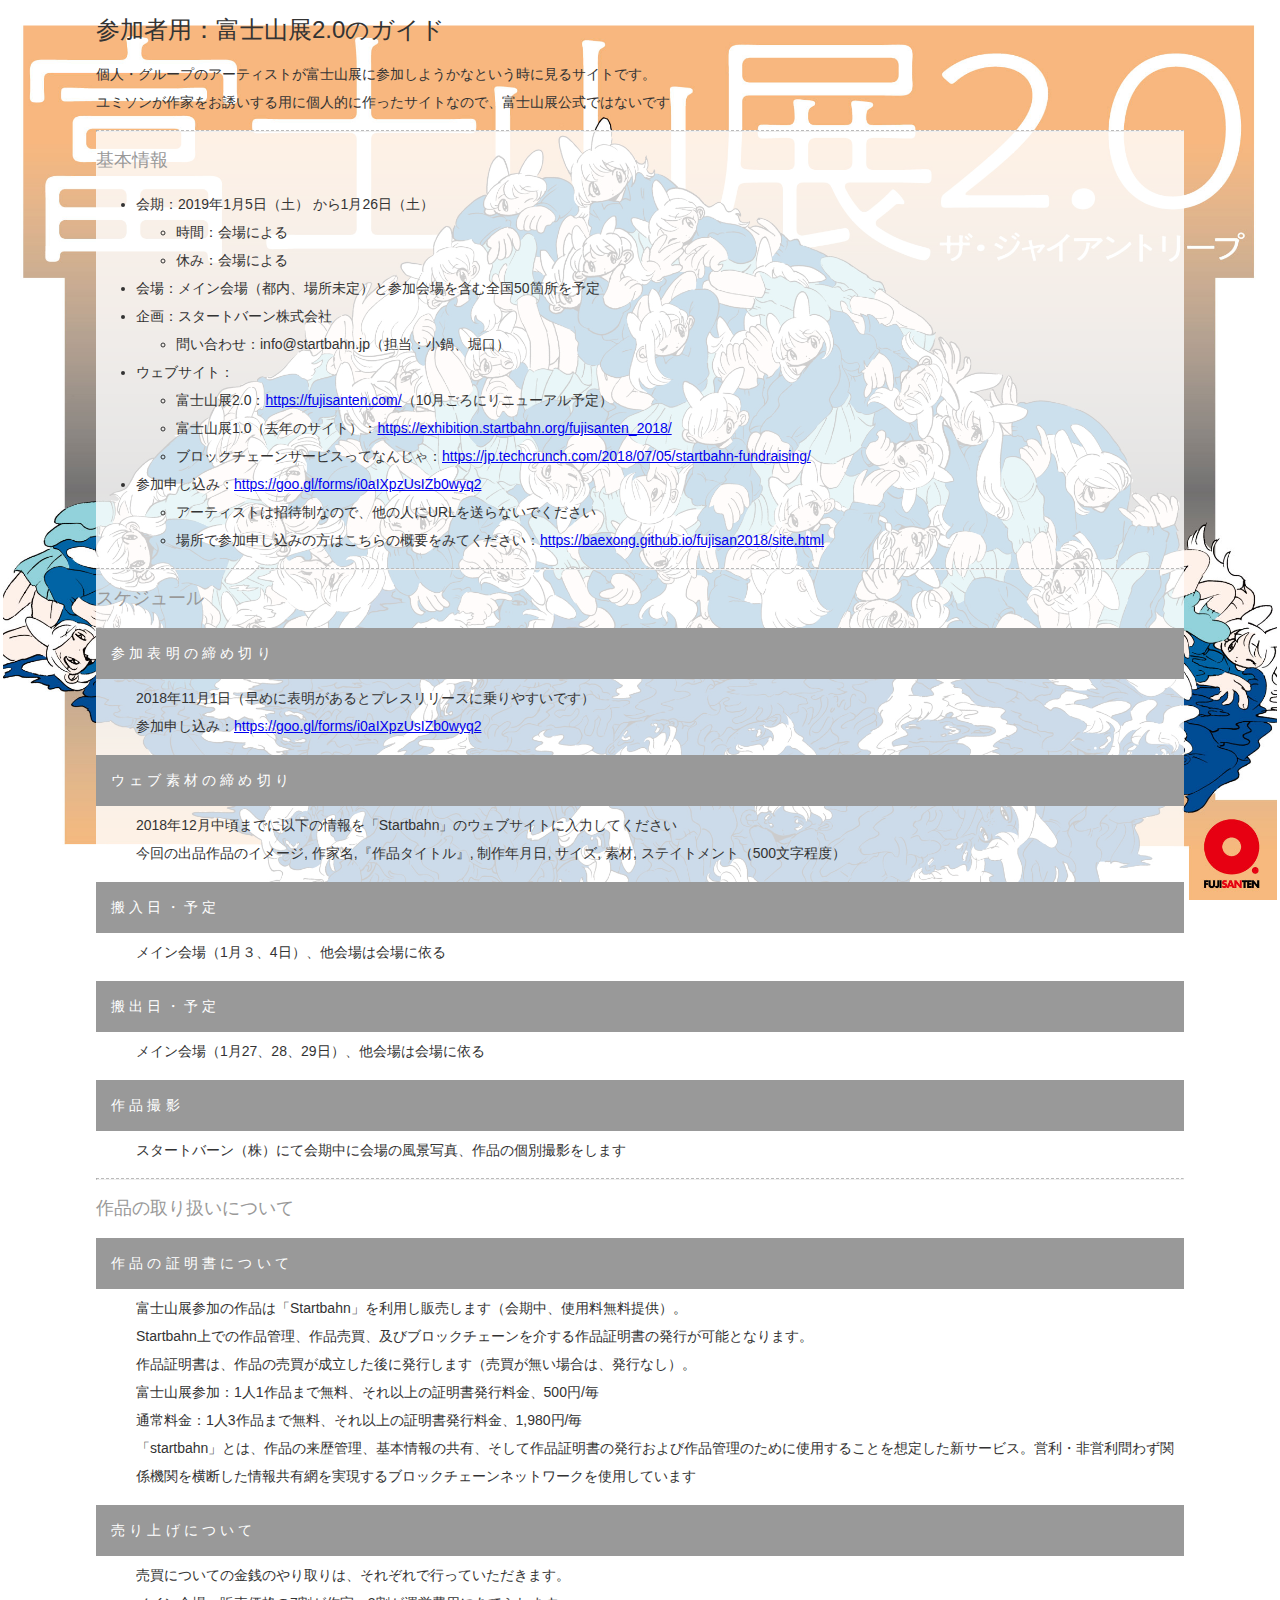
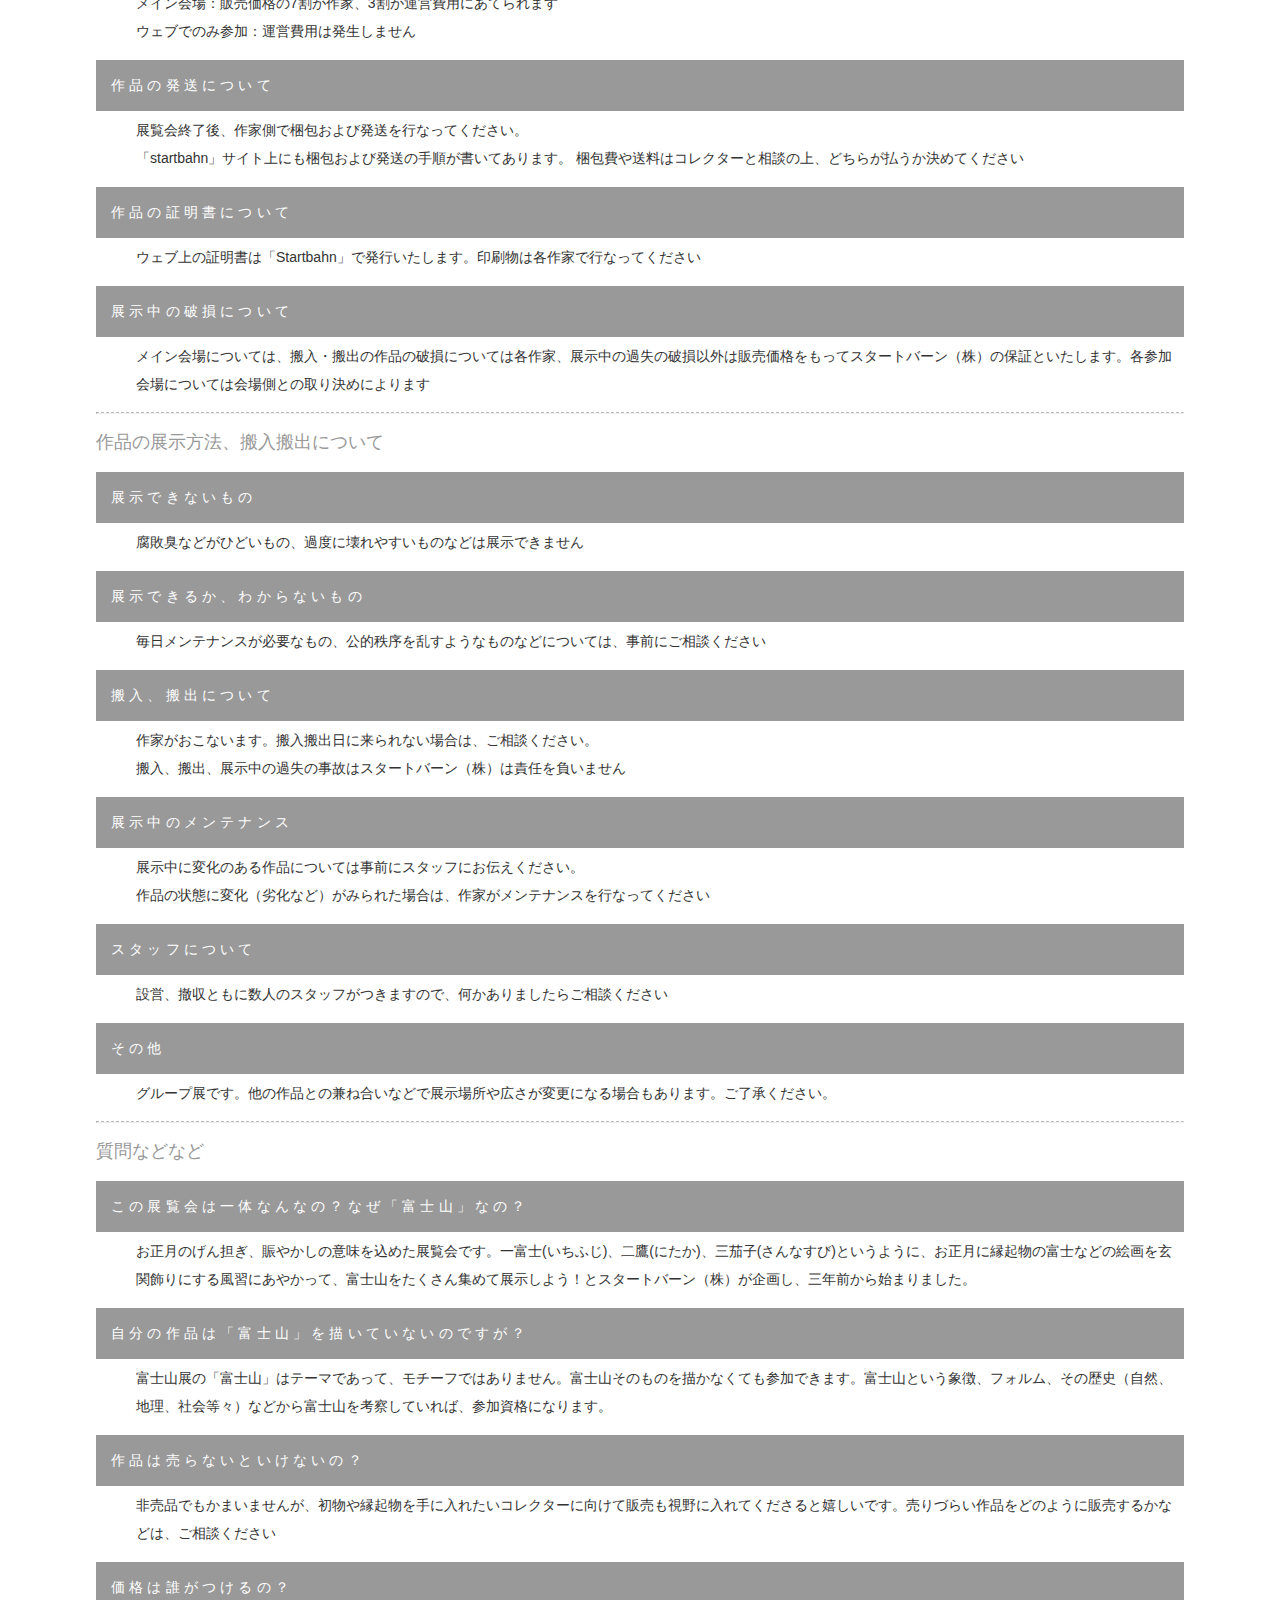
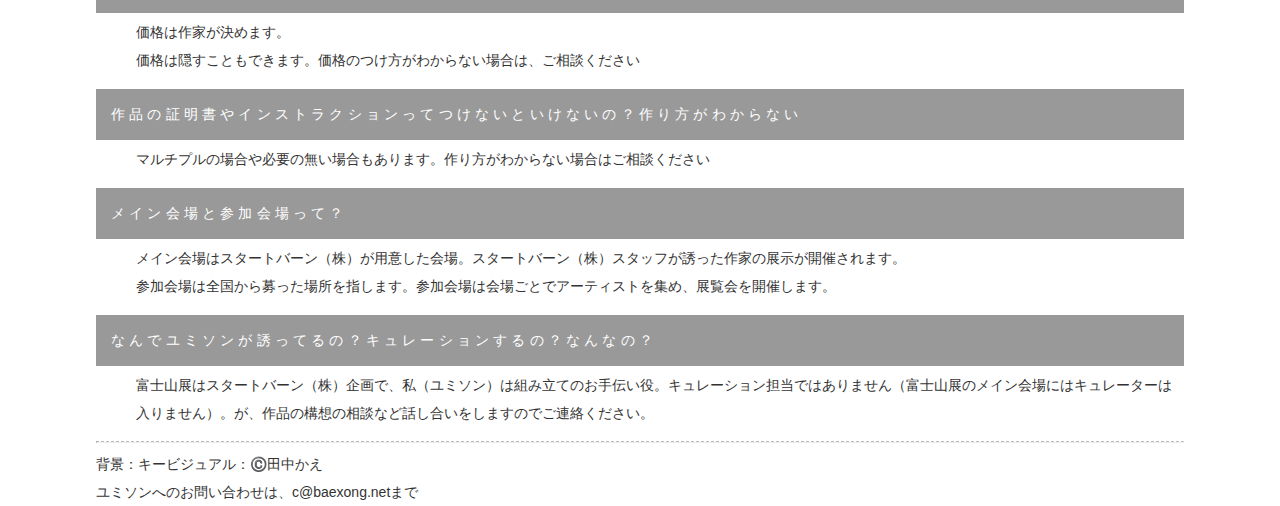
==== commit ed3c11f3: "Update index.html" ====
--- a/index.html
+++ b/index.html
@@ -113,7 +113,7 @@
     <dt>作品は売らないといけないの？</dt>
     <dd>非売品でもかまいませんが、初物や縁起物を手に入れたいコレクターに向けて販売も視野に入れてくださると嬉しいです。売りづらい作品をどのように販売するかなどは、ご相談ください</dd>
     <dt>価格は誰がつけるの？</dt>
-    <dd>オークション形式です。初期の価格は作家が決めます。固定価格にも設定できます。<br />
+    <dd>価格は作家が決めます。<br />
       価格は隠すこともできます。価格のつけ方がわからない場合は、ご相談ください</dd>
     <dt>作品の証明書やインストラクションってつけないといけないの？作り方がわからない</dt>
     <dd>マルチプルの場合や必要の無い場合もあります。作り方がわからない場合はご相談ください</dd>
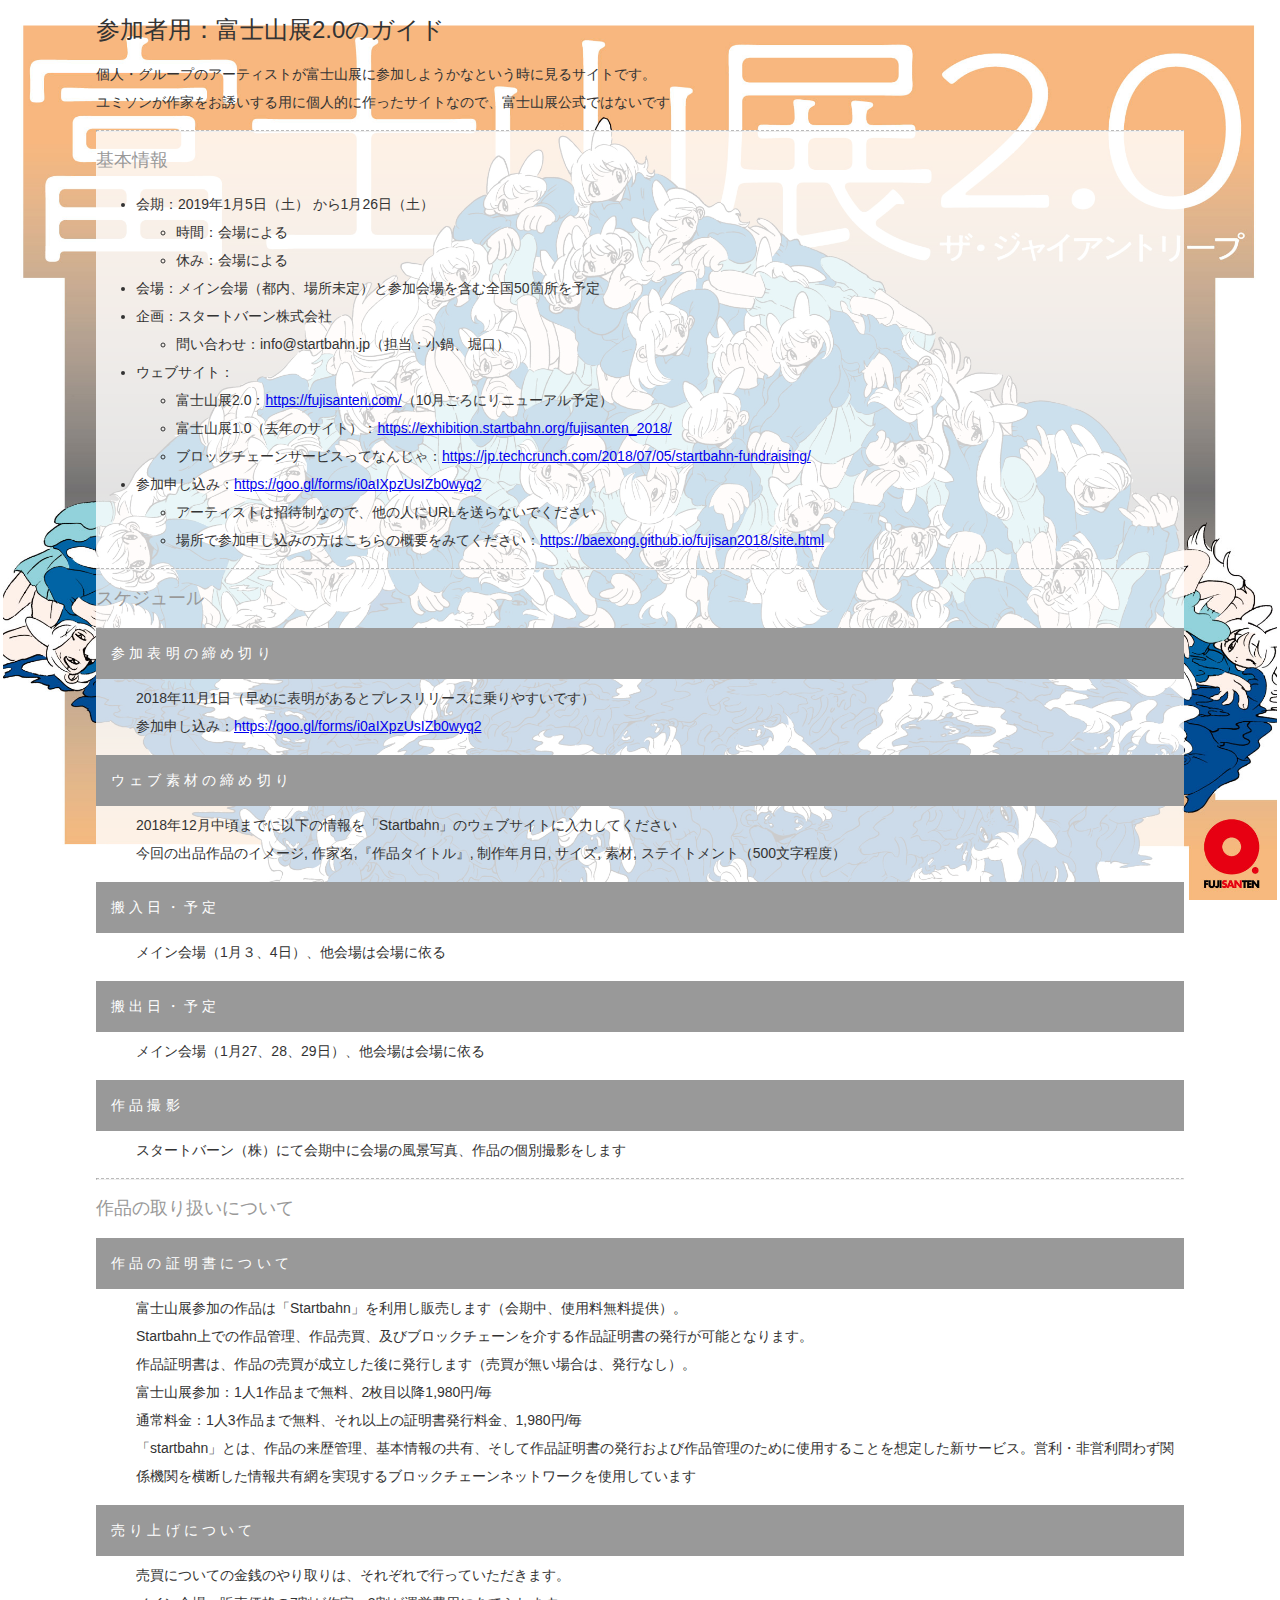
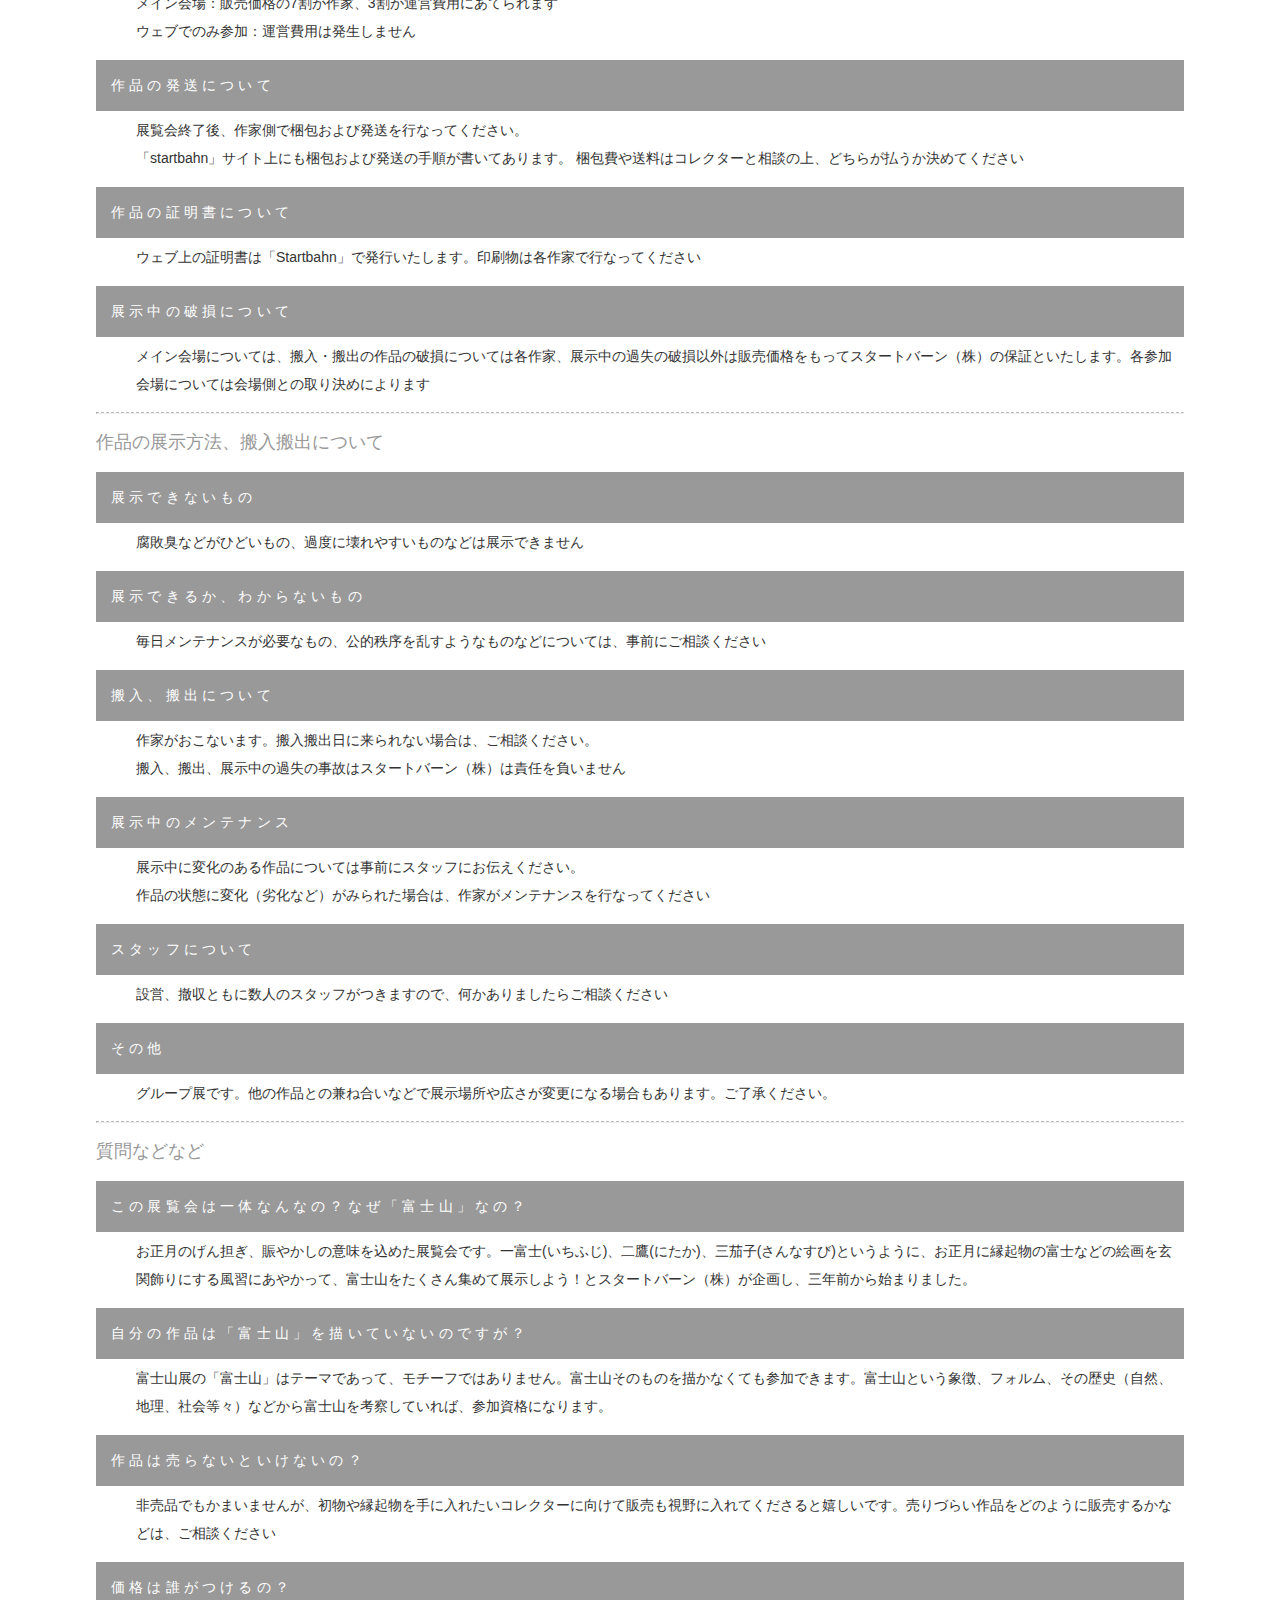
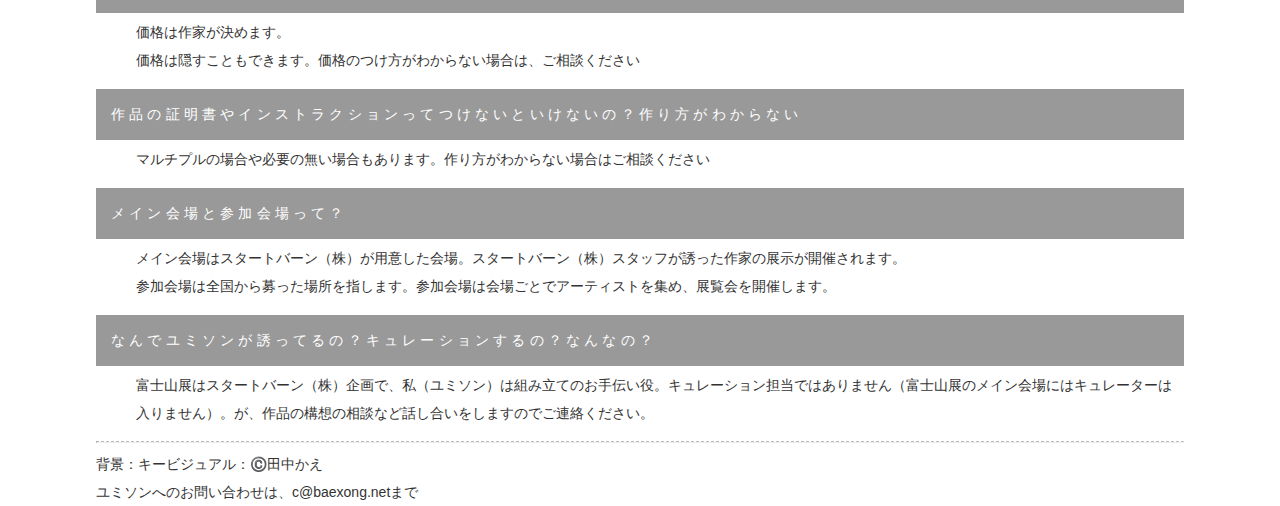
==== commit b0108d94: "Update index.html" ====
--- a/index.html
+++ b/index.html
@@ -69,7 +69,7 @@
     <dd> 富士山展参加の作品は「Startbahn」を利用し販売します（会期中、使用料無料提供）。<br />
       Startbahn上での作品管理、作品売買、及びブロックチェーンを介する作品証明書の発行が可能となります。<br />
       作品証明書は、作品の売買が成立した後に発行します（売買が無い場合は、発行なし）。<br />
-      富士山展参加：1人1作品まで無料、それ以上の証明書発行料金、500円/毎<br />
+      富士山展参加：1人1作品まで無料、2枚目以降1,980円/毎<br />
       通常料金：1人3作品まで無料、それ以上の証明書発行料金、1,980円/毎<br />
       「startbahn」とは、作品の来歴管理、基本情報の共有、そして作品証明書の発行および作品管理のために使用することを想定した新サービス。営利・非営利問わず関係機関を横断した情報共有網を実現するブロックチェーンネットワークを使用しています </dd>
     <dt>売り上げについて</dt>
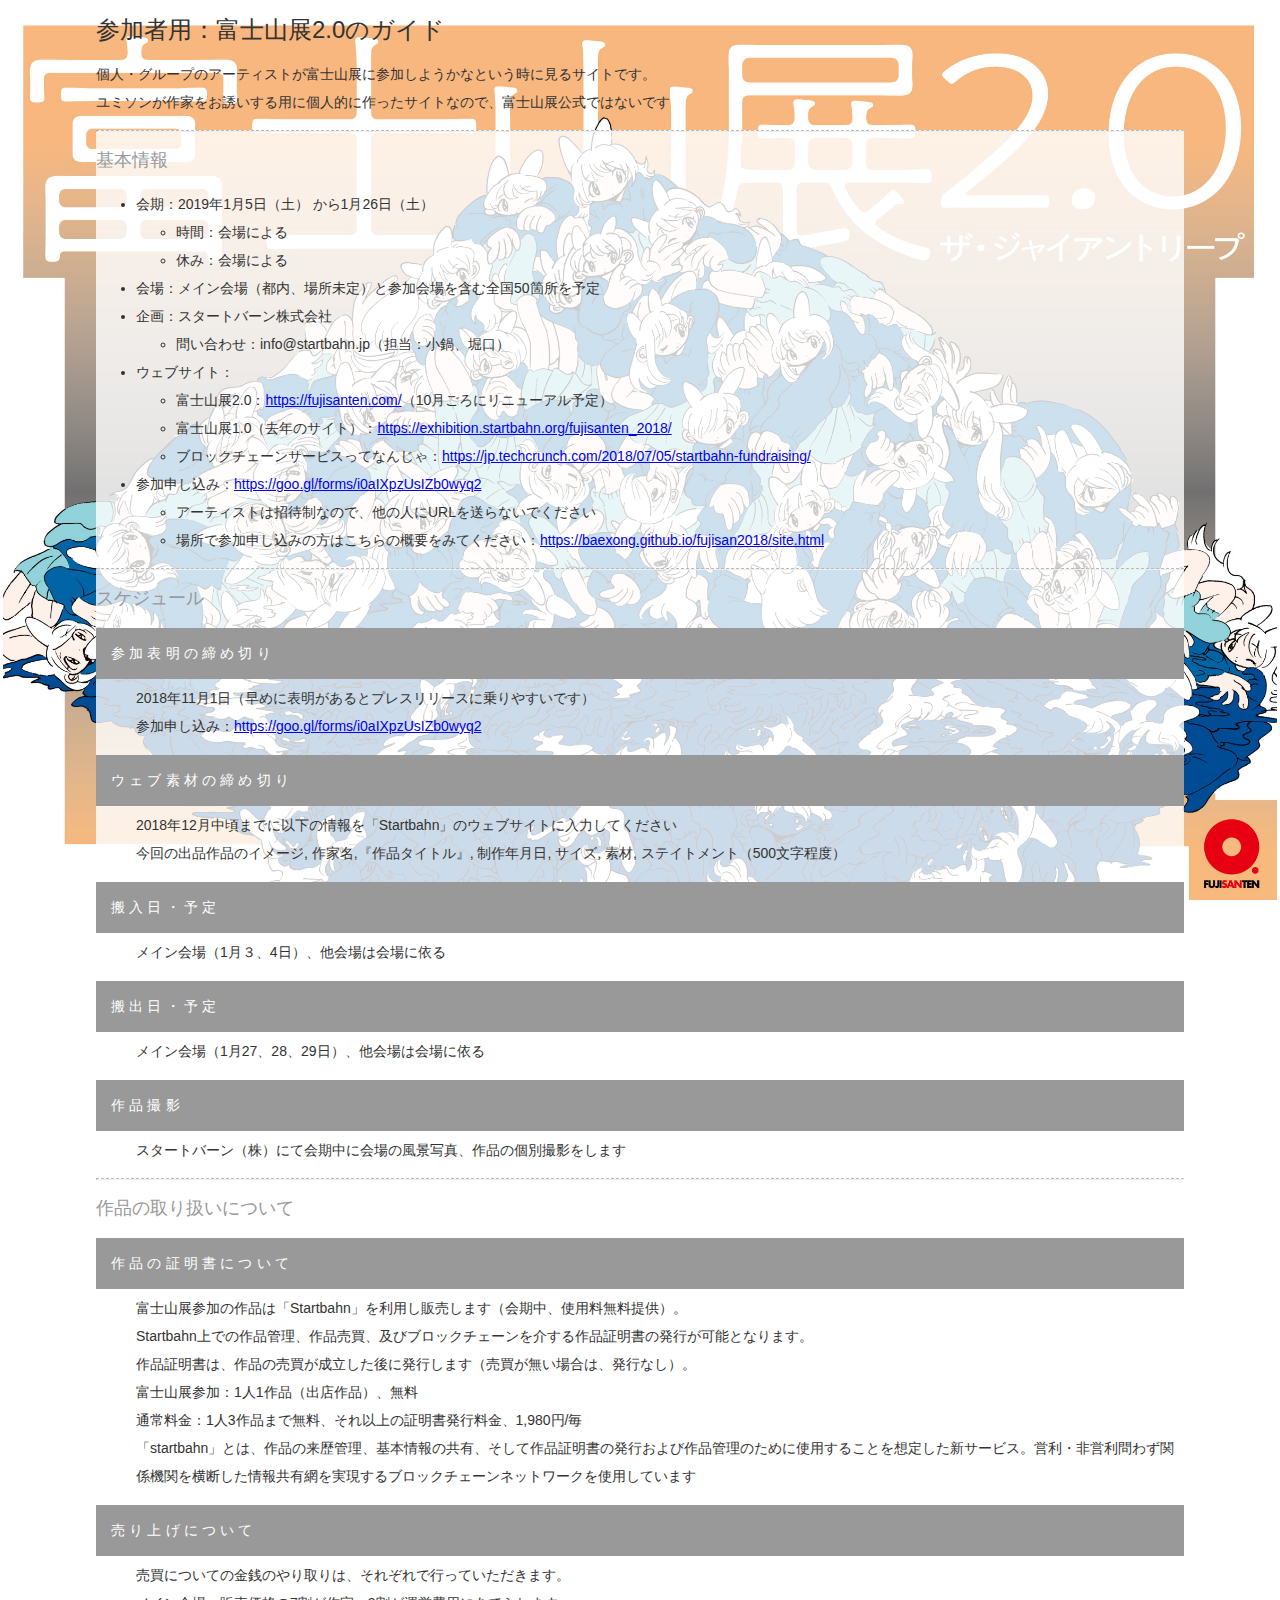
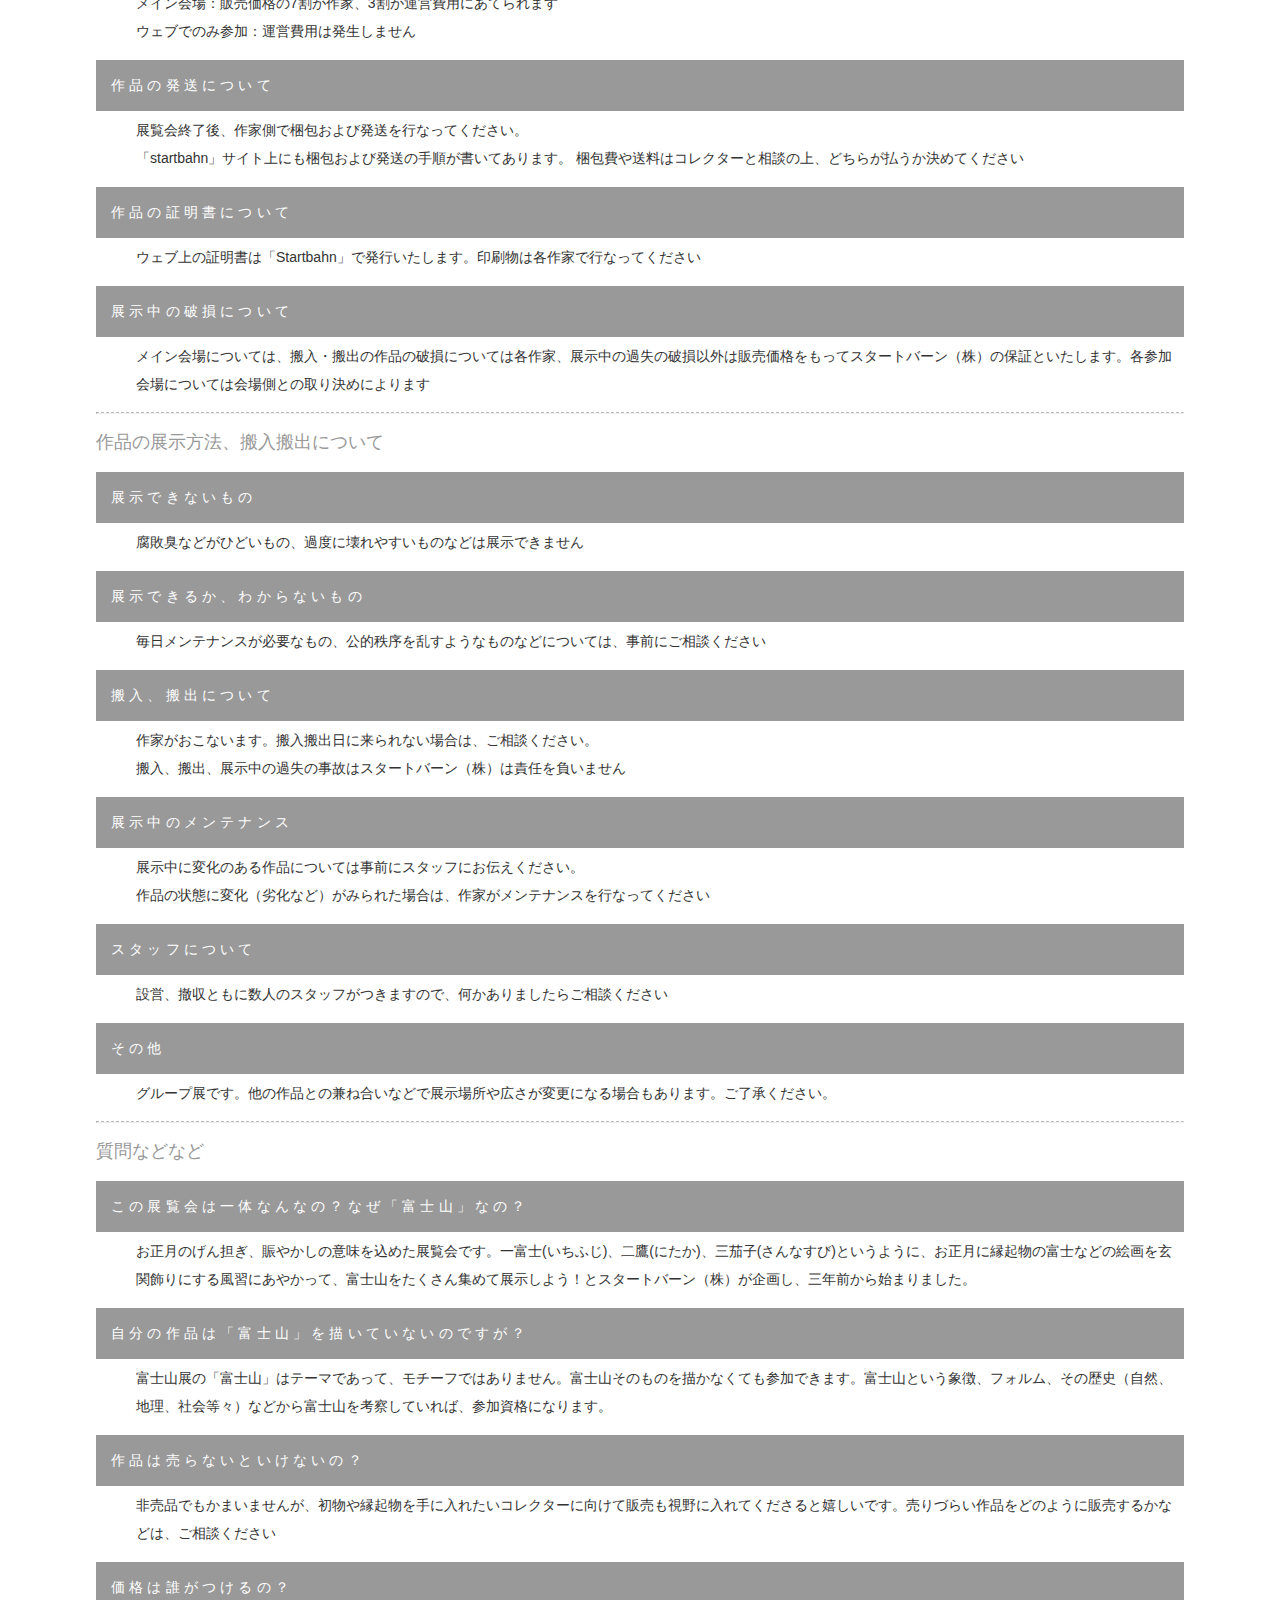
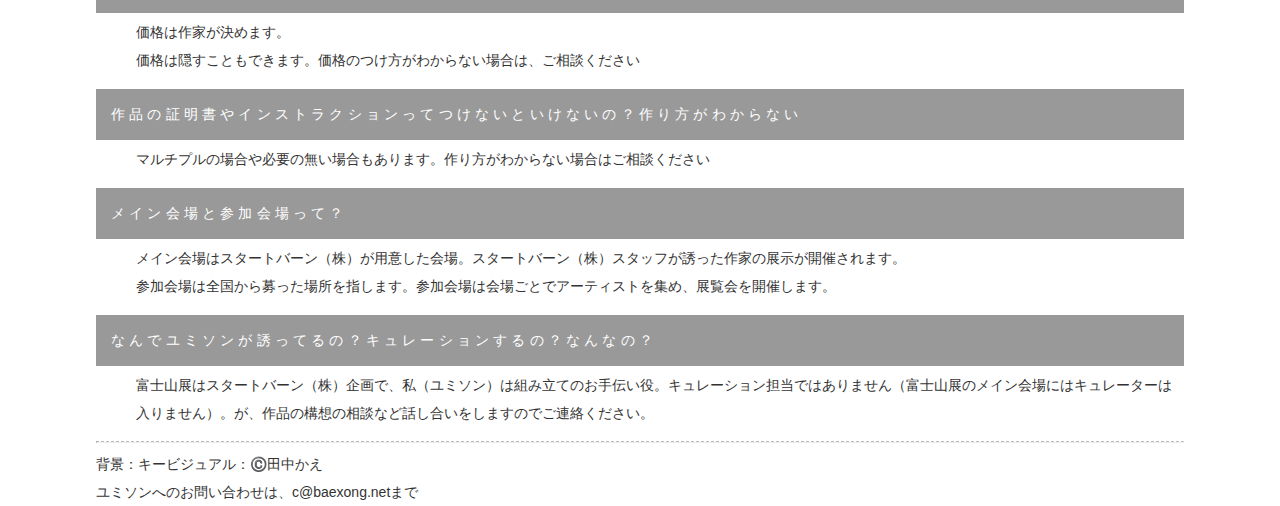
==== commit e2d242af: "Update index.html" ====
--- a/index.html
+++ b/index.html
@@ -69,7 +69,7 @@
     <dd> 富士山展参加の作品は「Startbahn」を利用し販売します（会期中、使用料無料提供）。<br />
       Startbahn上での作品管理、作品売買、及びブロックチェーンを介する作品証明書の発行が可能となります。<br />
       作品証明書は、作品の売買が成立した後に発行します（売買が無い場合は、発行なし）。<br />
-      富士山展参加：1人1作品まで無料、2枚目以降1,980円/毎<br />
+      富士山展参加：1人1作品（出店作品）、無料<br />
       通常料金：1人3作品まで無料、それ以上の証明書発行料金、1,980円/毎<br />
       「startbahn」とは、作品の来歴管理、基本情報の共有、そして作品証明書の発行および作品管理のために使用することを想定した新サービス。営利・非営利問わず関係機関を横断した情報共有網を実現するブロックチェーンネットワークを使用しています </dd>
     <dt>売り上げについて</dt>
